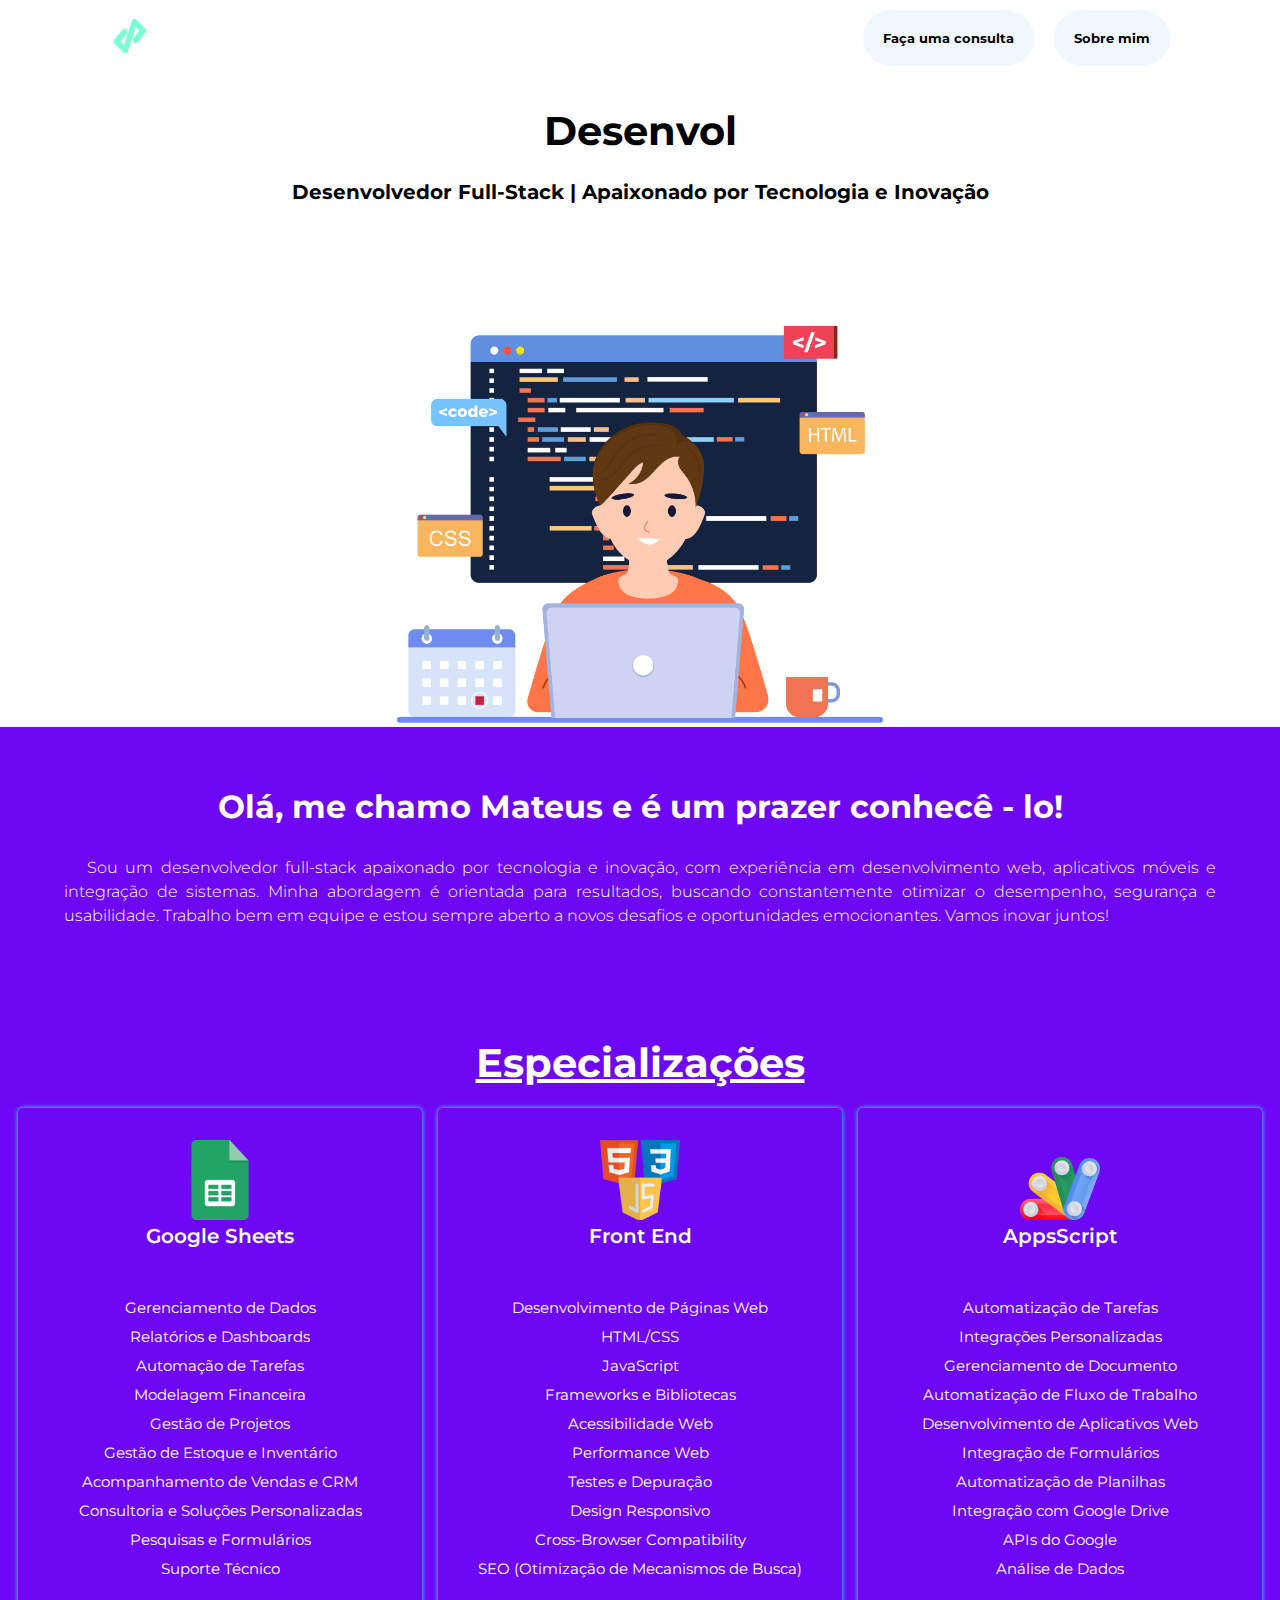
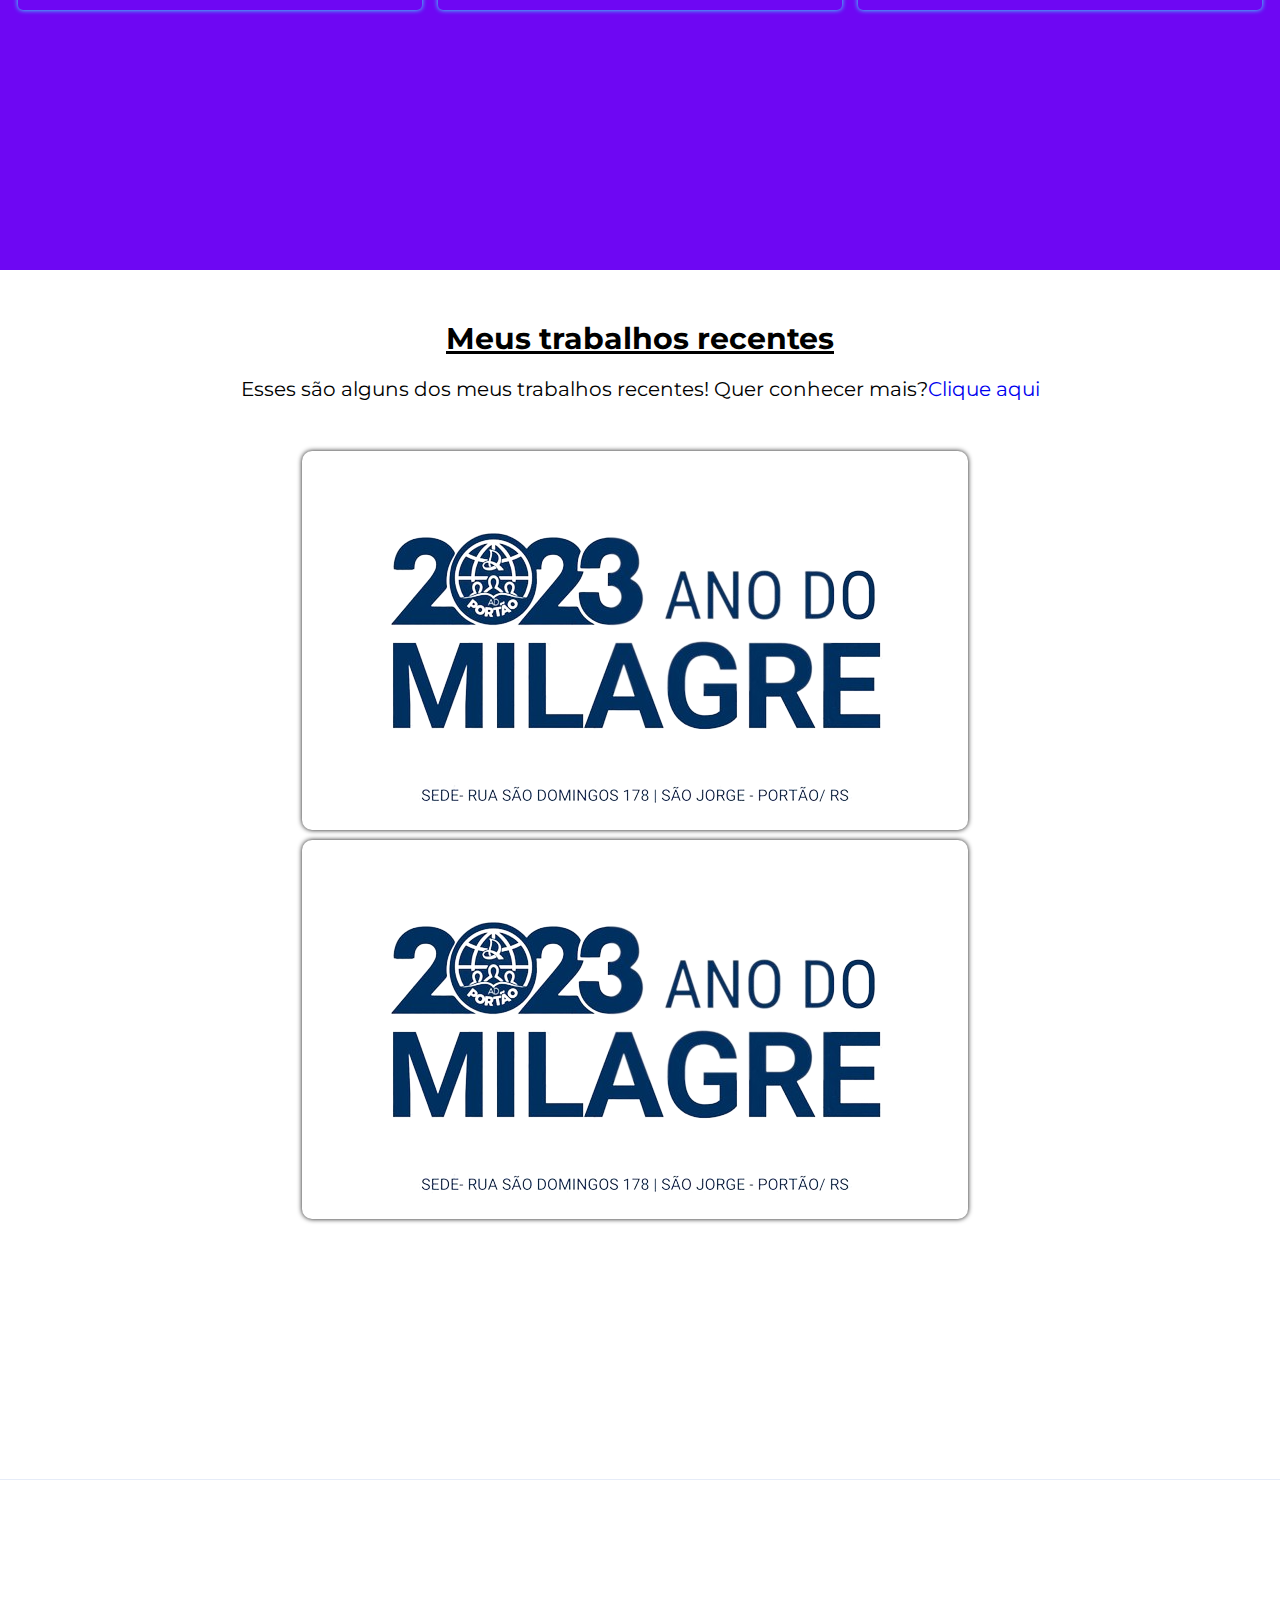
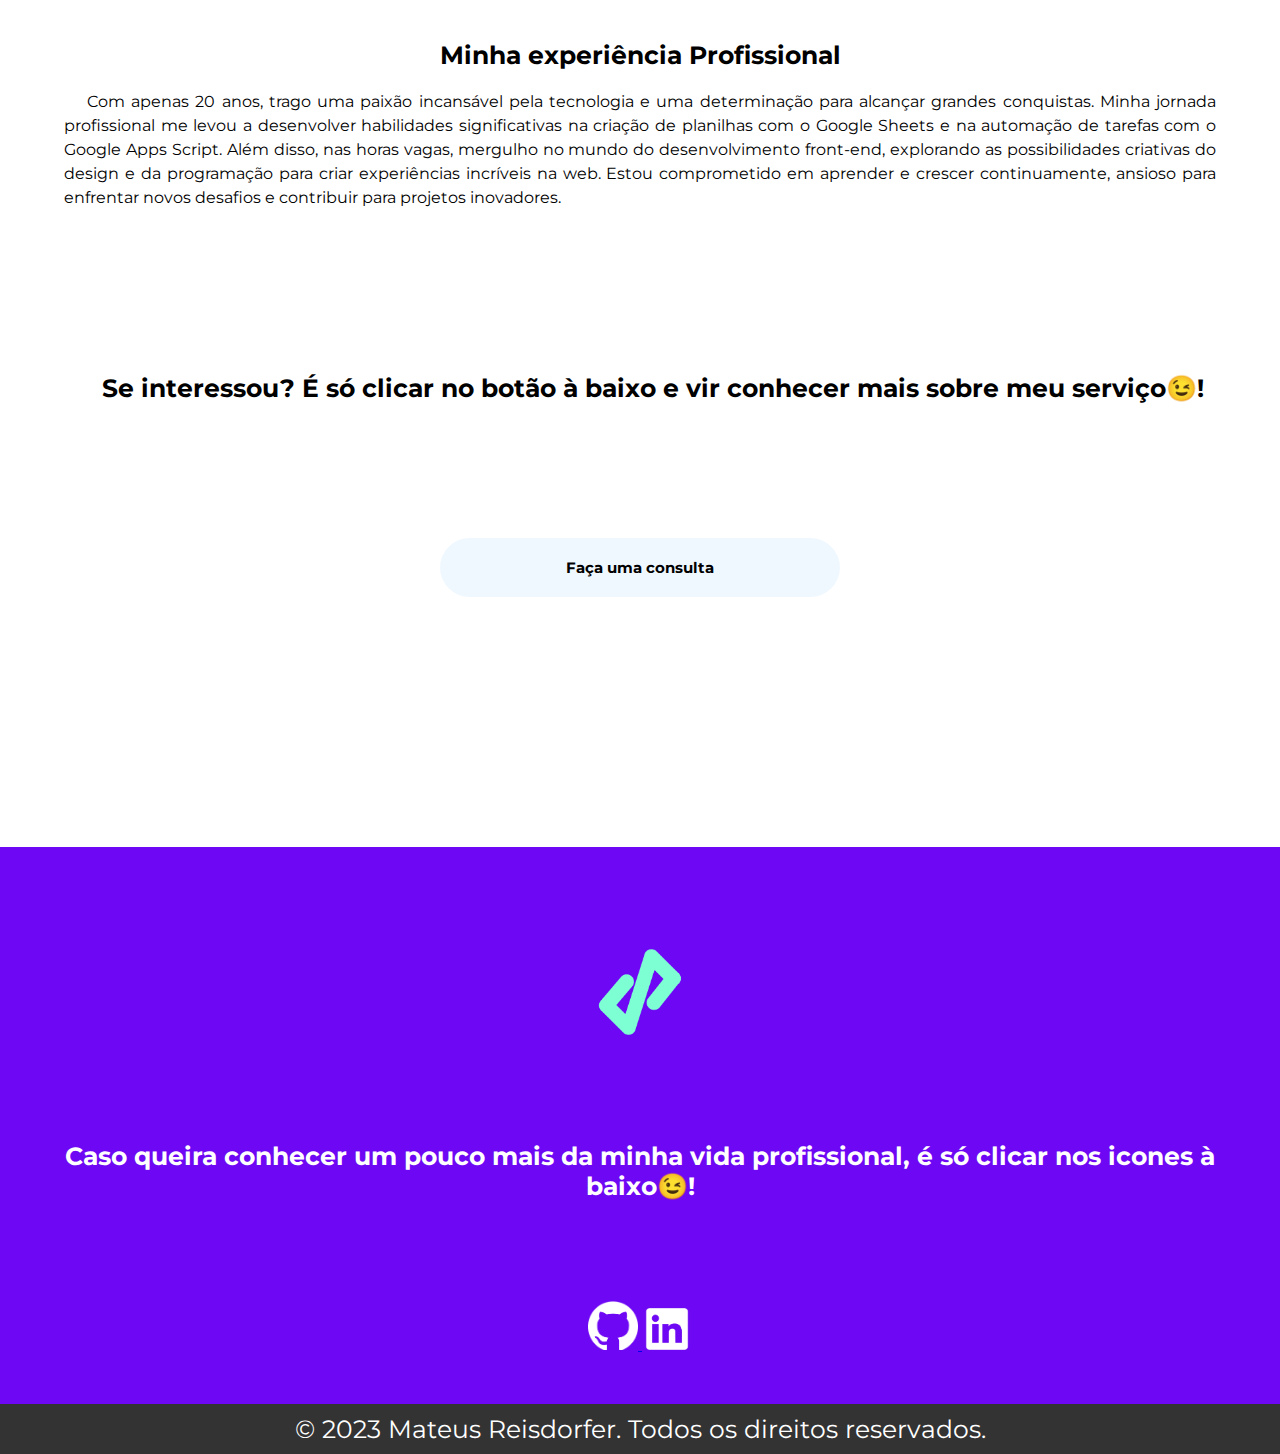
==== portifolio/index.html @ 99a25fb9 "Update index.html" ====
<!DOCTYPE html>
<html lang="pt-BR">
<head>
    <meta charset="UTF-8">
    <meta name="viewport" content="width=device-width, initial-scale=1.0">
    <title>Mateus Reisdorder | Developer</title>
    <link rel="shortcut icon" href="./images/logo-Mateus.png" type="image/x-icon">
    <link rel="stylesheet" href="./Estilo/style.css">
    <script defer src="./Scripts/script.js"></script>

</head>
<body>

    <header>
        <div class="logo">
            <img src="./images/logo-Mateus.png" alt="Logo">
        </div>
        <nav id="mobile-menu">
        <button class="menu-button">&#9776;</button>
        <ul class="options">
            <li><a href="./pages/contact.html"><button>Faça uma consulta</button></a></li>
            <li><a href="./index.html"><button>Sobre mim</button></a></li>
        </ul>
    </nav>

    </header>
    

    <section>
        <div class="title">
            <h1 class="typing-text"></h1>
            <h2>Desenvolvedor Full-Stack | Apaixonado por Tecnologia e Inovação</h2>
        </div>

        <div class="iconImage">
            <img src="./images/icon-image.png" alt="">
        </div>
    </section>
    <section class="aboutMe">
        <div class="titlleAbout">
            <h1>Olá, me chamo Mateus e é um prazer conhecê - lo!</h1>
        </div>
        <div class="textAbout">
            <p>Sou um desenvolvedor full-stack apaixonado por tecnologia e inovação, com experiência em desenvolvimento web, aplicativos móveis e integração de sistemas. Minha abordagem é orientada para resultados, buscando constantemente otimizar o desempenho, segurança e usabilidade. Trabalho bem em equipe e estou sempre aberto a novos desafios e oportunidades emocionantes. Vamos inovar juntos!</p>
        </div>

        <div class="titlleEspec">
            <h1>Especializações</h1>
        </div>

        <div class="specialization">
            <main class="card">
                    <img src="./images/icon-sheets.png" alt="">
                <div class="textCardSheets">
                <span class="titleSpecSheet">Google Sheets</span>
                    <ul class="listAtributes">
                        <li>Gerenciamento de Dados</li>
                        <li>Relatórios e Dashboards</li>
                        <li>Automação de Tarefas</li>
                        <li>Modelagem Financeira</li>
                        <li>Gestão de Projetos</li>
                        <li>Gestão de Estoque e Inventário</li>
                        <li>Acompanhamento de Vendas e CRM</li>
                        <li>Consultoria e Soluções Personalizadas</li>
                        <li>Pesquisas e Formulários</li>
                        <li>Suporte Técnico</li>
                    </ul>
                </div>
            </main>
            <main class="card">
                <img src="./images/img-front.png" alt="">
                <div class="textCardSheets">
                    <span class="titleSpecSheet">Front End</span>
                        <ul class="listAtributes">
                            <li>Desenvolvimento de Páginas Web</li>
                            <li>HTML/CSS</li>
                            <li>JavaScript</li>
                            <li>Frameworks e Bibliotecas</li>
                            <li>Acessibilidade Web</li>
                            <li>Performance Web</li>
                            <li>Testes e Depuração</li>
                            <li>Design Responsivo</li>
                            <li>Cross-Browser Compatibility</li>
                            <li>SEO (Otimização de Mecanismos de Busca)</li>
                        </ul>
                    </div>
            </main>
            <main class="card">
                <img src="./images/img-apps.png" alt="">
                <div class="textCardSheets">
                    <span class="titleSpecSheet">AppsScript</span>
                        <ul class="listAtributes">
                            <li>Automatização de Tarefas</li>
                            <li>Integrações Personalizadas</li>
                            <li>Gerenciamento de Documento</li>
                            <li>Automatização de Fluxo de Trabalho</li>
                            <li>Desenvolvimento de Aplicativos Web</li>
                            <li>Integração de Formulários</li>
                            <li>Automatização de Planilhas</li>
                            <li>Integração com Google Drive</li>
                            <li>APIs do Google</li>
                            <li>Análise de Dados</li>
                        </ul>
                    </div>
            </main>
        </div>
    </section>

    <section class="meWorks">
        <div class="titleRecentWorcks">
            <h1>Meus trabalhos recentes</h1>
            <div class="textRecentWorck">
                <span>Esses são alguns dos meus trabalhos recentes! Quer conhecer mais?<a href="#">Clique aqui</a></span>
            </div>
        </div>
        <div class="containerWorks">
            <div class="contanier">
                    <div class="image-container">
                        <img src="./images/banner-site-adp.png" alt="Descrição da imagem">
                        <div class="overlay">
                        <p>A Igreja Evangélica Assembleia de Deus de Portão é um farol de fé, amor e esperança que ilumina nossa comunidade, guiando-nos no caminho da salvação.</p>
                        <a href="https://www.adportao.com" target="_blank">Visitar site</a>
                    </div>
                    </div>
            </div>
            <div class="contanier">
                <div class="image-container">
                    <img src="./images/banner-site-adp.png" alt="Descrição da imagem">
                    <div class="overlay">
                    <p>A Igreja Evangélica Assembleia de Deus de Portão é um farol de fé, amor e esperança que ilumina nossa comunidade, guiando-nos no caminho da salvação.</p>
                    <a href="outra-pagina.html">Visitar site</a>
                    </div>
                </div>
            </div>
        </div>
    </section>

    <section class="myExperience">
        <div class="tittleEperience">
            <h1>Minha experiência Profissional</h1>
            <div class="textExperience">
                <span>Com apenas 20 anos, trago uma paixão incansável pela tecnologia e uma determinação para alcançar grandes conquistas. Minha jornada profissional me levou a desenvolver habilidades significativas na criação de planilhas com o Google Sheets e na automação de tarefas com o Google Apps Script. Além disso, nas horas vagas, mergulho no mundo do desenvolvimento front-end, explorando as possibilidades criativas do design e da programação para criar experiências incríveis na web. Estou comprometido em aprender e crescer continuamente, ansioso para enfrentar novos desafios e contribuir para projetos inovadores.</span>
            </div>
            <div class="textExperience2">
                <h1>Se interessou? É só clicar no botão à baixo e vir conhecer mais sobre meu serviço😉!</h1>
                <a href="./pages/contact.html">
                    <button type="button">Faça uma consulta</button>
                </a>
            </div>
    </section>
    <footer class="rodape">
        <div class="logoFooter">
            <img src="./images/logo-Mateus.png" alt="Logo">
        </div>
        <div class="redesSociaisText">
            <h1>Caso queira conhecer um pouco mais da minha vida profissional, é só clicar nos icones à baixo😉!</h1>
        </div>
        <div class="redesSociaisImg">
            <a href="https://github.com/NthMateus28" target="_blank">
                <img src="./images/github-icon-white.png" alt="Logo Git Hub">
            </a>
            <a href="https://www.linkedin.com/in/mateus-reisdorfer/" target="_blank">
                <img src="./images/linkedin-icon.png" alt="logo Linkedin">
            </a>
        </div>
        <div class="copyR">
            <p>&copy; 2023 Mateus Reisdorfer. Todos os direitos reservados.</p>
        </div>
    </footer>
</body>
</html>
---- portifolio/Estilo/style.css ----
@import url('https://fonts.googleapis.com/css2?family=Montserrat:wght@600&display=swap');

/* Importe as fontes Montserrat com peso 600 (negrito) e 300 (fino) */
@import url('https://fonts.googleapis.com/css2?family=Montserrat:wght@300;600&display=swap');

*{
    margin: 0;
    padding: 0;
    box-sizing: border-box;
}

body {
    background-color: #fff;
}

header {
    display: flex;
    justify-content: space-between;
    align-items: center;
    padding: 10px;
}

.options {
    text-align: right;
    margin-right: 100px;
    display: flex;
}

/* Estilos para o botão de menu */
.menu-button {
    display: none;
    background: none;
    border: none;
    font-size: 20px;
    cursor: pointer;
}

/* Estilos para a lista de itens de menu em telas maiores */
.options ul {
    list-style: none;
    display: flex;
}

.options li {
    margin-left: 20px;
    list-style-type: none;
}

.options button{
    background-color: aliceblue;
    padding: 20px;
    border-radius: 40px;
    font-family: 'Montserrat', sans-serif;
    font-weight: 700;
    border: 0;
    cursor: pointer;
    transition: background-color 0.5s ease;
}

.options button:hover {
    background-color: #7fffd4; 
}

.options button:hover {
    background-color: #7fffd4; 
}

/* Estilos do Menu para o menu em telas menores */
@media screen and (max-width: 768px) {
    .options {
        flex-direction: column;
        top: 60px;
        background-color: aliceblue;
        opacity: 0;
        transition: opacity 0.3s ease;
        overflow: hidden;
        position: absolute;
        width: 100%;
        right: 0; 
    }

    .menu-button {
        display: block;
        position: absolute;
        top: 10px;
        right: 20px;
        cursor: pointer;
    }

    .options ul {
        list-style: none;
        display: flex;
        flex-direction: column;
        align-items: center;
        padding-top: 20px; 
    }

    .options li {
        margin-bottom: 10px; 
    }

    .options.active {
        opacity: 1;
    }
}


.logo {
    margin-left: 100px;
}

.logo img {
    max-width: 100%;
    min-width: 100%;
    width: 40px;
}

/* Estilos para telas menores (telefone) */
@media screen and (max-width: 768px) {
    .options {
        margin-right: 20px;
    }

    .logo {
        margin-left: 20px;
    }
}

.title{
    text-align: center;
    margin-top: 30px;
    font-family: 'Montserrat';
}

.title h1 {
    font-size: 40px;
}

.title h2{
    margin-top: 25px;
    font-size: 20px;
}

.iconImage{
    margin-top: 100px;
    max-width: 100%;
    text-align: center;
}

.iconImage img{
    max-width: 100%;
    width: 500px;
}

.aboutMe{
    background-color:#6E07F3 ;
    width: 100%;
    padding-top: 50px;
    padding-bottom: 250px;
}

.titlleAbout{
    padding: 10px;
    color: #fff;
    font-family: 'Montserrat';
    text-align: center;
    PA-top: 250px;
}

.textAbout {
    padding: 10px 5% 0 5%;
    text-align: justify;
    font-family: 'Montserrat', sans-serif;
    color: white;
    font-weight: 300;
    line-height: 1.5;
    text-indent: 2%;
}

/* Consulta de mídia para ajustar o estilo em telas menores */
@media screen and (max-width: 768px) {
    .textAbout {
        padding: 10px 4% 0 4%;
        text-indent: 0;
    }
}

.textAbout p{
    margin-top: 10px;
}

.titlleEspec {
    font-size: 20px;
    padding: 10px;
    color: #fff;
    font-family: 'Montserrat';
    text-align: center;
    margin-top: 100px;
    text-decoration: underline;
}

.specialization{
    max-width: 100%;
    text-align: center;
    display: flex;
    flex-wrap: wrap;
    justify-content: space-around;
    margin: 10px;
}

.card{
    max-width: 100%s;
    box-shadow: 0 0 5px hsl(178, 100%, 60%);
    border-radius: 5px;        
    padding: 2rem;
    text-align: center;
    width: 32%;
    margin: 0.5px;
}

.card img {
    max-width: 100%;
    width: 80px;
}

@media screen and (max-width: 768px) {
    .card {
        width: 100%; /* Defina a largura para 100% para que os cartões se empilhem verticalmente */
        margin-bottom: 10px;
    }
}

.titleSpecSheet {
    font-size: 20px;
    font-family: 'Montserrat', sans-serif;
    color: #fff;
    font-weight: 600;
}

.listAtributes{
    font-size: 15px;
    margin-top: 50px;
    font-family: 'Montserrat', sans-serif;
    color: #fff; 
    list-style-type: none;
}

.listAtributes li {
    margin-top: 10px;
}

.titleRecentWorcks {
    text-align: center;
}

.titleRecentWorcks h1{
    margin-top: 50px;
    font-size: 30px;
    font-family: 'Montserrat';
    text-decoration: underline;
}

.titleRecentWorcks span {
    margin-top: 50rem;
    font-size: 20px;
    font-family: 'Montserrat';
}

.textRecentWorck {
    margin-top: 20px;
}

body > section.meWorks > div.titleRecentWorcks > div > span > a{
    text-decoration: none;
}

.containerWorks {
    display: flex;
    flex-wrap: wrap;
    margin-top: 50px;
    justify-content: center; /* Alinha os containers no centro horizontal */
    margin-left: 10px;
    margin-right: 10px;
    margin-bottom: 250px;
}

.container {
    margin-top: 20px;
}

.image-container {
    position: relative;
    display: inline-block;
    box-shadow: 0 0 5px hsl(0, 0%, 7%);
    border-radius: 10px;
    margin: 0 10px 10px 0;
}

.image-container img {
    width: 100%; /* Para garantir que a imagem ocupe 100% da largura do container */
}

.overlay {
    position: absolute;
    top: 0;
    left: 0;
    width: 100%;
    height: 100%;
    background: rgba(0, 0, 0, 0.7);
    opacity: 0;
    text-align: center;
    display: flex;
    flex-direction: column;
    justify-content: center;
    align-items: center;
    transition: opacity 0.3s ease;
}

.overlay p {
    color: #fff;
    font-family: 'Montserrat';
}

.overlay a {
    max-width: 100%;
    width: 200px;
    display: inline-block;
    padding: 10px 20px;
    background-color: #6E07F3;
    color: #fff;
    text-decoration: none;
    margin-top: 50px;
    font-family: 'Montserrat';
    border-radius: 10px;
}

.image-container:hover .overlay {
    opacity: 1;
}

@media screen and (max-width: 768px) {
    .container {
        margin-top: 20px;
        max-width: 100%;
    }

    .image-container {
        width: 100%;
        margin: 0 0 10px 0; /* Adiciona margem inferior, remove as margens laterais */
    }

    .image-container img {
        width: 100%;
    }
}

.myExperience {
    border-top: 1px solid #E6ECF8;
}

.tittleEperience {
    width: 100%;
    text-align: center;
}

.tittleEperience h1{
    padding: 10px;
    margin-top: 150px;
    font-size: 25px;
    font-family: 'Montserrat';
}

.textExperience{
    padding: 10px 5% 0 5%;
    text-align: justify;
    font-family: 'Montserrat', sans-serif;
    font-weight: 400;
    line-height: 1.5;
    text-indent: 2%;
    padding: 10px 5% 0 5%;
}

.textExperience2 {
    margin-top: 50px;
    font-size: 30px;
    text-align: center;
    font-family: 'Montserrat', sans-serif;
    font-weight: 400;
    line-height: 1.5;
    text-indent: 2%;
}

.textExperience2 button {
    font-size: 15px;
    margin-top: 120px;
    max-width: 100%;
    width: 400px;
    background-color: aliceblue;
    padding: 20px;
    border-radius: 40px;
    font-family: 'Montserrat', sans-serif;
    font-weight: 700;
    border: 0;
    cursor: pointer;
    transition: background-color 0.5s ease;
}

.textExperience2 button:hover {
    background-color: #7fffd4; 
}


/* Rodapé para Telas maiores */
.rodape {
    margin-top: 250px;
    background-color:#6E07F3 ;
    width: 100%;
    padding-top: 50px;
}

.logoFooter{
    justify-content: space-between;
    margin-top: 50px;
    max-width: 100%;
    text-align: center;
}

.logoFooter img{
    width: 100px;
}

.redesSociaisText{
    margin-top: 50px;
    width: 100%;
    text-align: center;
}

.redesSociaisText h1{
    padding: 50px;
    font-size: 25px;
    font-family: 'Montserrat';
    color: #fff;
}

.redesSociaisImg{
    margin-top: 50px;
    margin-bottom: 50px;
    max-width: 100%;
    text-align: center;
}

.redesSociaisImg img{
    width: 50px;
}

.copyR {
    margin: 0;
    padding: 0;
    margin-top: 50px;
    width: 100%;
    text-align: center;
    background-color: #333; /* Cor de fundo, você pode ajustar conforme desejado */
    color: #fff; /* Cor do texto, você pode ajustar conforme desejado */
    padding: 10px;
}

.copyR p {
    font-size: 25px;
    font-family: 'Montserrat', sans-serif;
}


/* Rodapé para Telas menores */
@media screen and (max-width: 768px) {
    .copyR p {
        font-size: 10px;
        font-family: 'Montserrat', sans-serif;
    }

    .rodape {
        margin-top: 125px;
        background-color:#6E07F3 ;
        width: 100%;
        padding-top: 25px;
    }
    
    .logoFooter{
        justify-content: space-between;
        margin-top: 25px;
        max-width: 100%;
        text-align: center;
    }
    
    .logoFooter img{
        width: 80px;
    }
    
    .redesSociaisText{
        margin-top: 30px;
        width: 100%;
        text-align: center;
    }
    
    .redesSociaisText h1{
        padding: 30px;
        font-size: 20px;
        font-family: 'Montserrat';
        color: #fff;
    }
    
    .redesSociaisImg{
        margin-top: 50px;
        margin-bottom: 50px;
        max-width: 100%;
        text-align: center;
    }
    
    .redesSociaisImg img{
        width: 30px;
    }
    
    .copyR {
        margin: 0;
        padding: 0;
        margin-top: 30px;
        width: 100%;
        text-align: center;
        background-color: #333; /* Cor de fundo, você pode ajustar conforme desejado */
        color: #fff; /* Cor do texto, você pode ajustar conforme desejado */
        padding: 10px;
    }
}
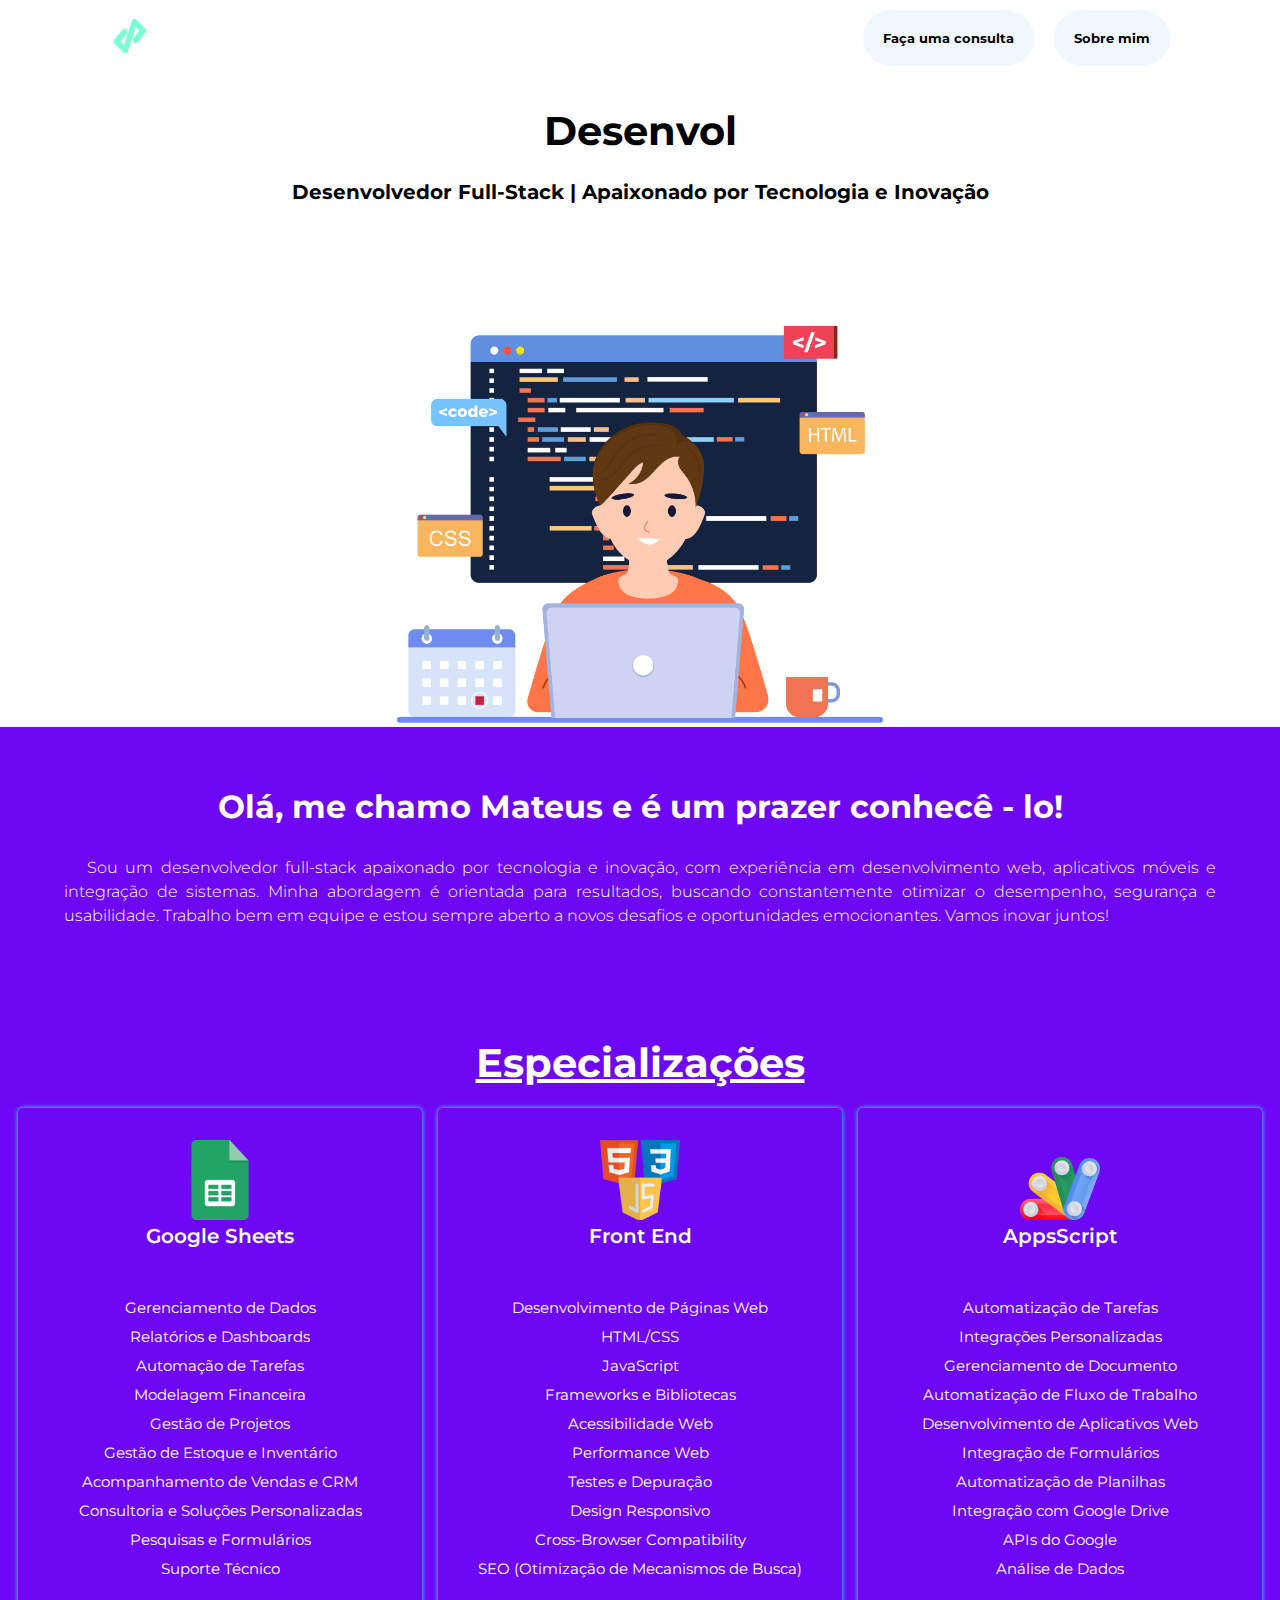
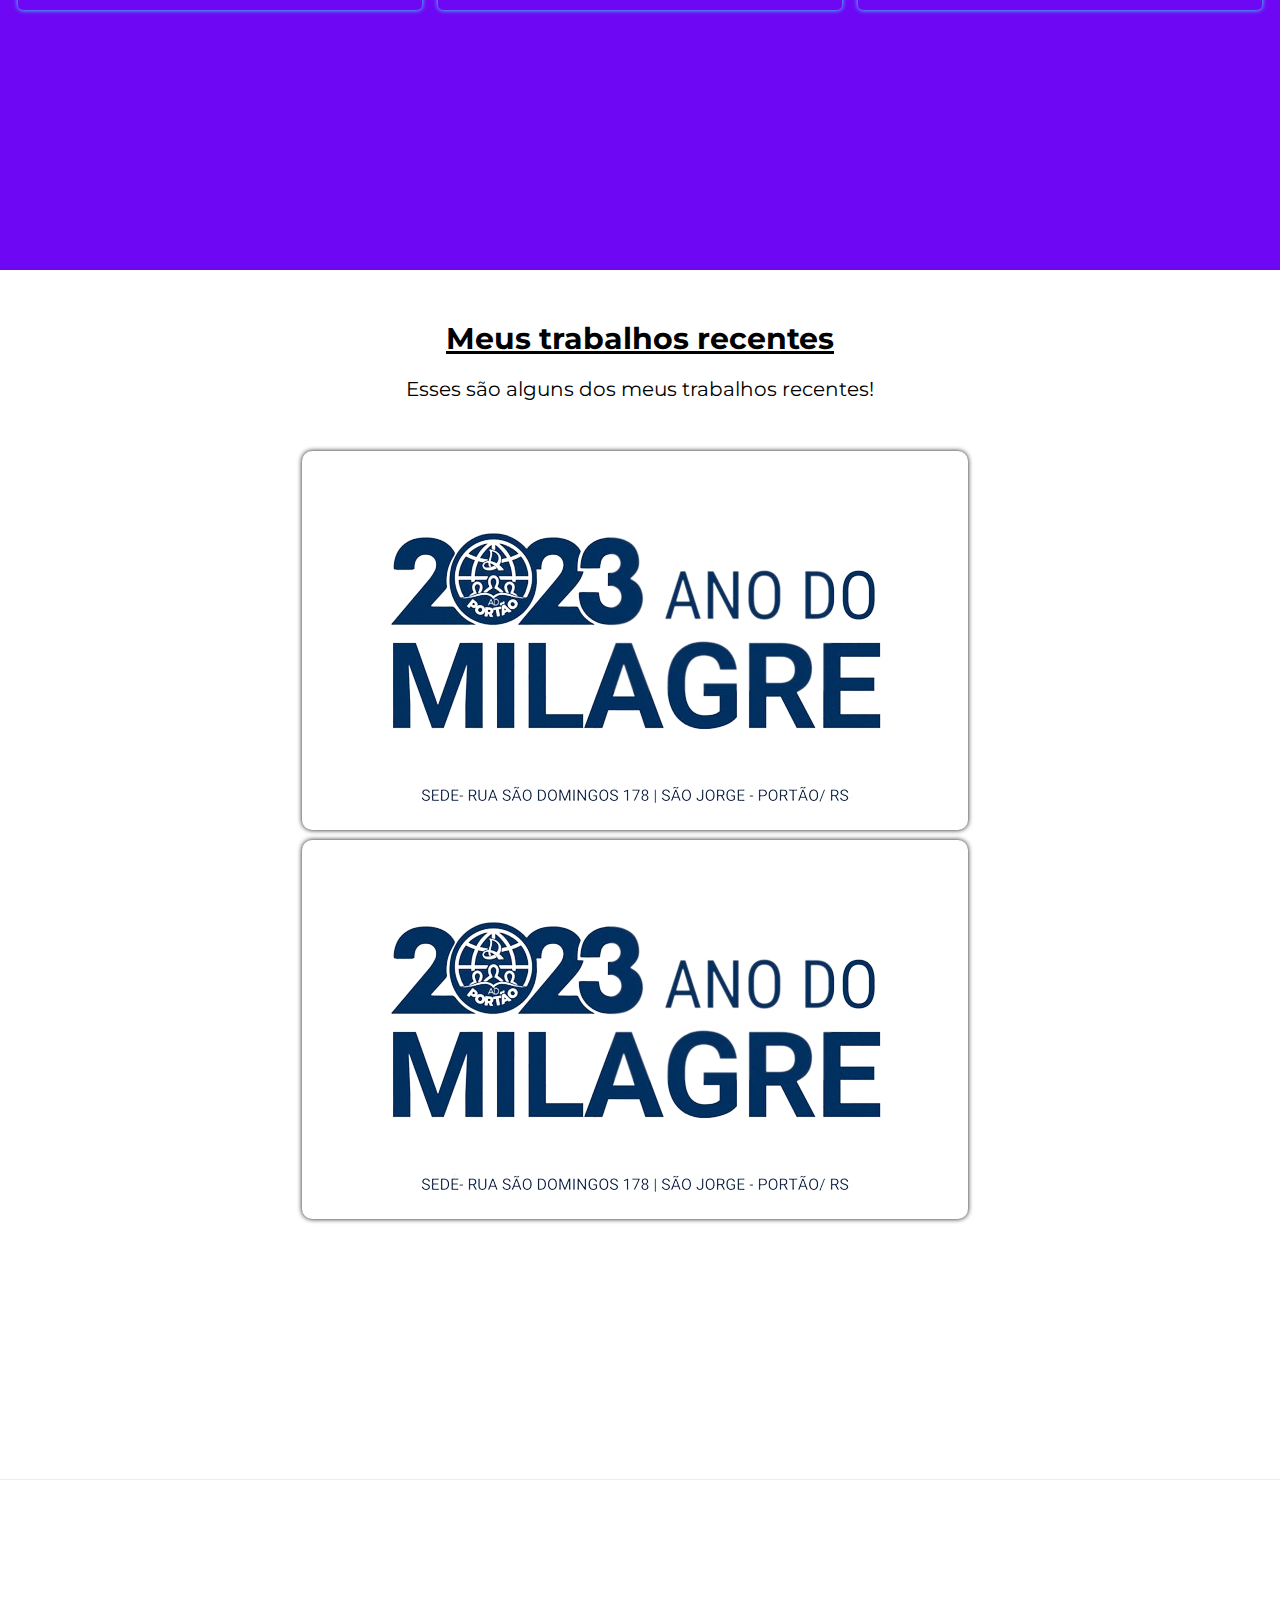
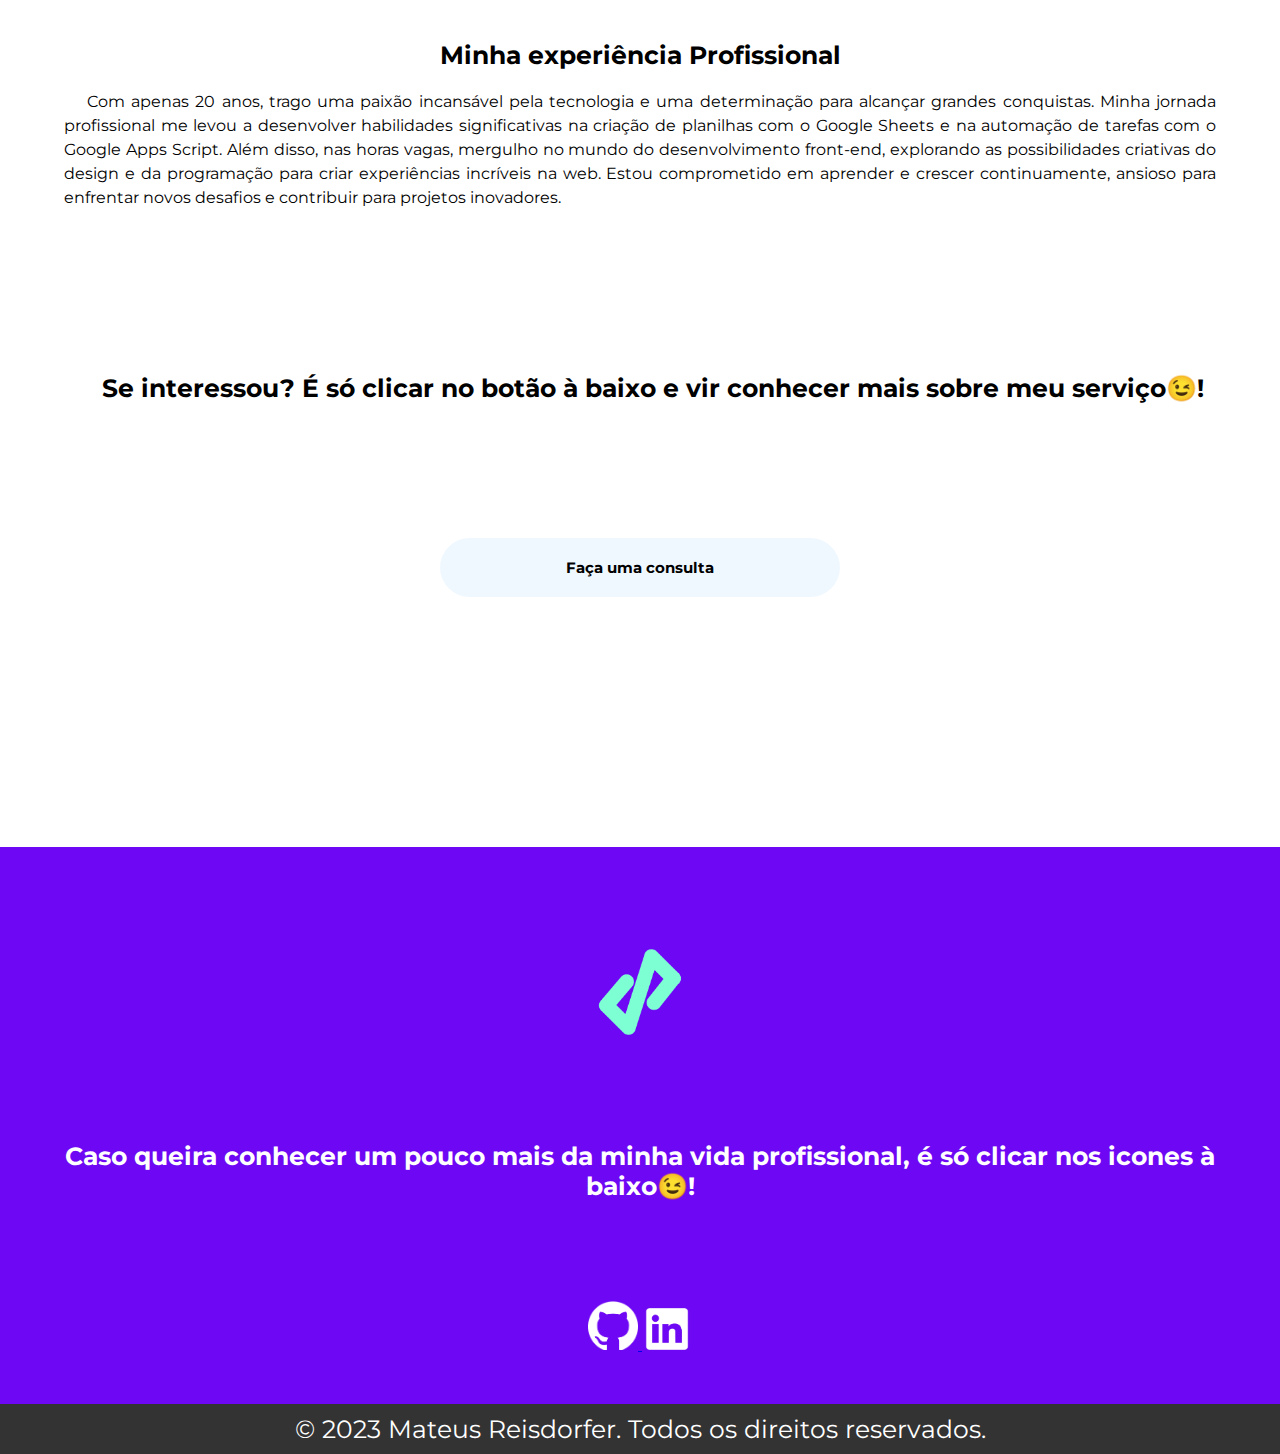
==== commit dfec2161: "Update index.html" ====
--- a/portifolio/index.html
+++ b/portifolio/index.html
@@ -110,7 +110,7 @@
         <div class="titleRecentWorcks">
             <h1>Meus trabalhos recentes</h1>
             <div class="textRecentWorck">
-                <span>Esses são alguns dos meus trabalhos recentes! Quer conhecer mais?<a href="#">Clique aqui</a></span>
+                <span>Esses são alguns dos meus trabalhos recentes!</span>
             </div>
         </div>
         <div class="containerWorks">
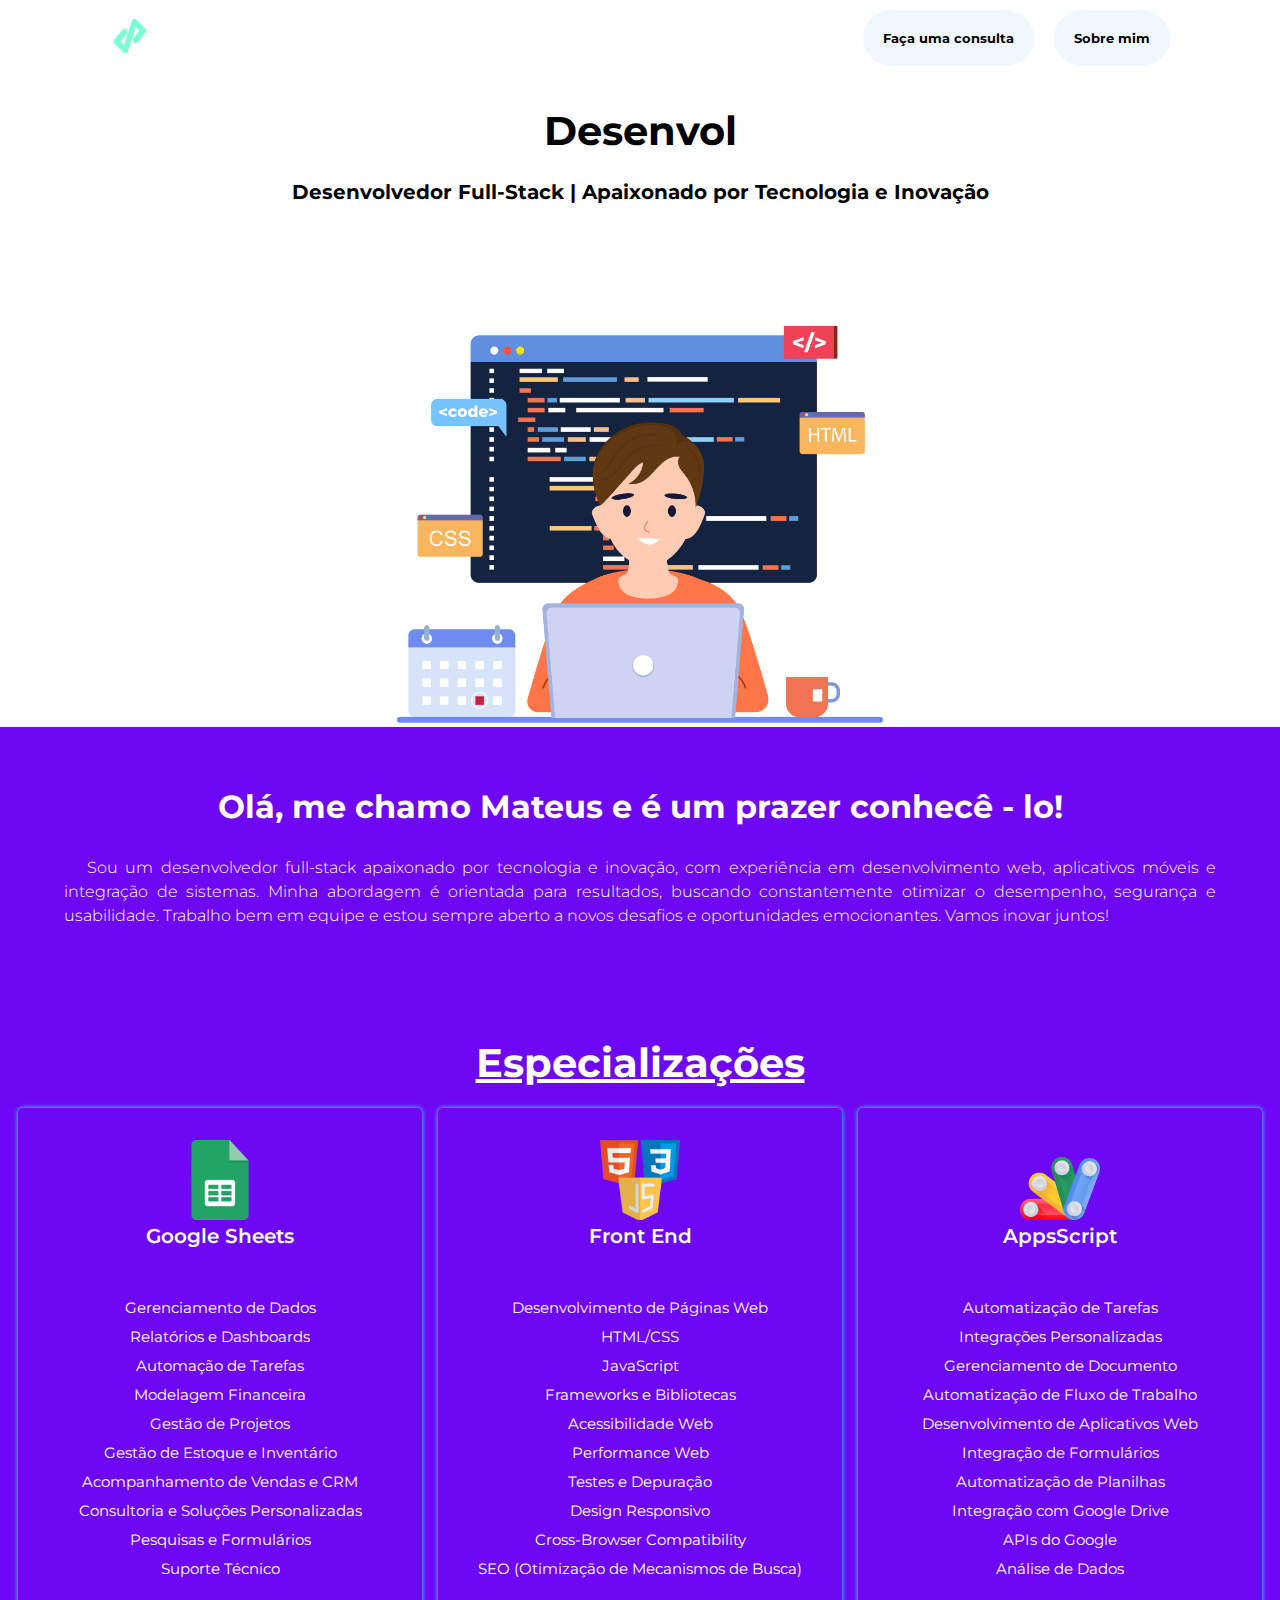
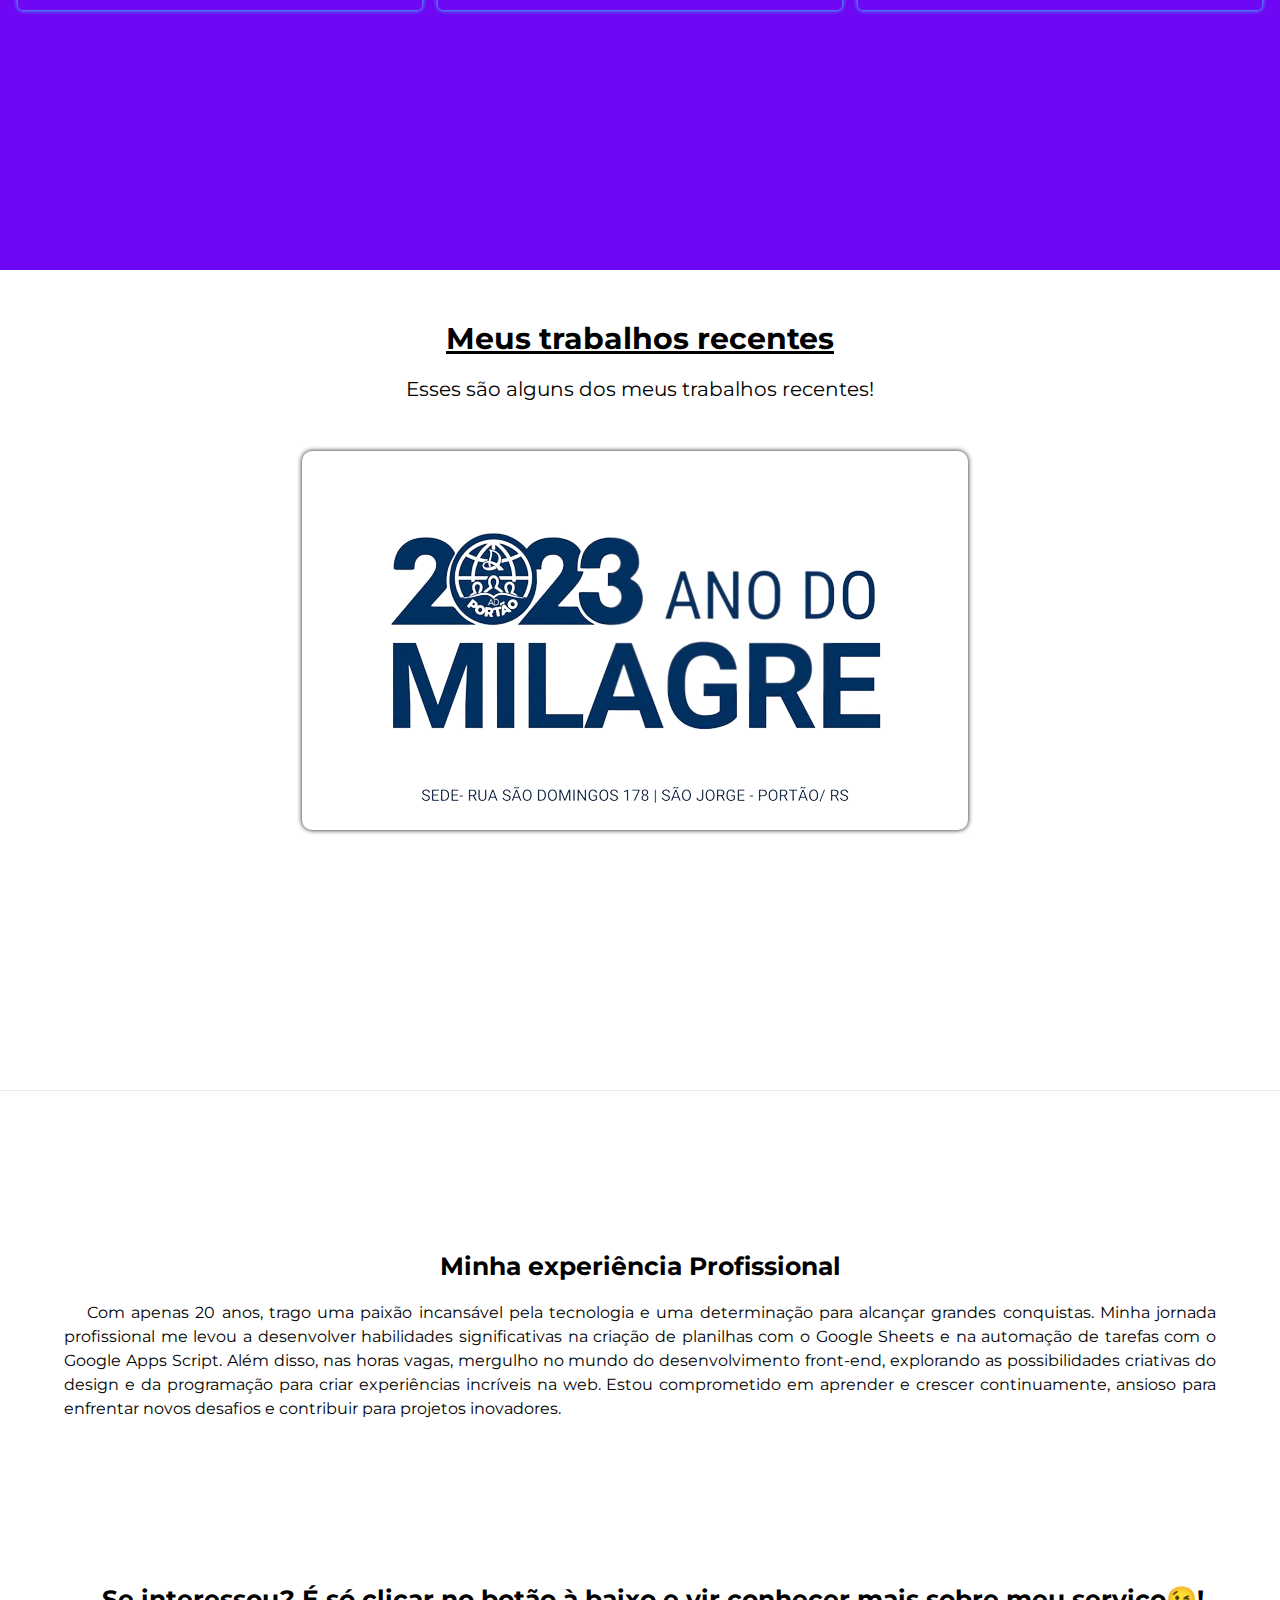
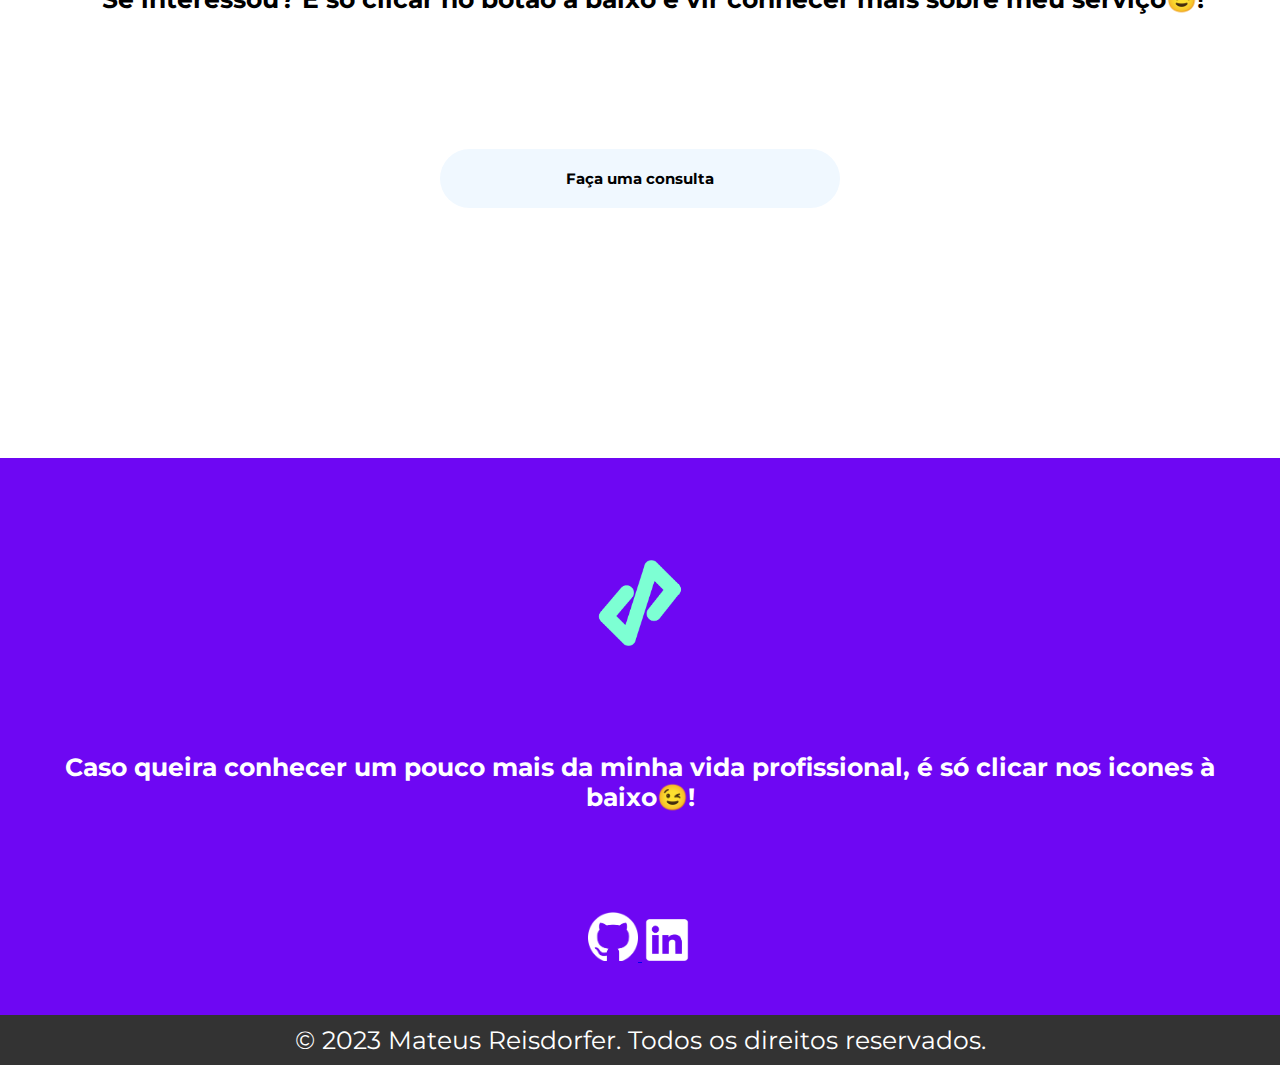
==== commit 0a643d10: "Update index.html" ====
--- a/portifolio/index.html
+++ b/portifolio/index.html
@@ -123,7 +123,7 @@
                     </div>
                     </div>
             </div>
-            <div class="contanier">
+            <!-- <div class="contanier">
                 <div class="image-container">
                     <img src="./images/banner-site-adp.png" alt="Descrição da imagem">
                     <div class="overlay">
@@ -131,7 +131,7 @@
                     <a href="outra-pagina.html">Visitar site</a>
                     </div>
                 </div>
-            </div>
+            </div> -->
         </div>
     </section>
 
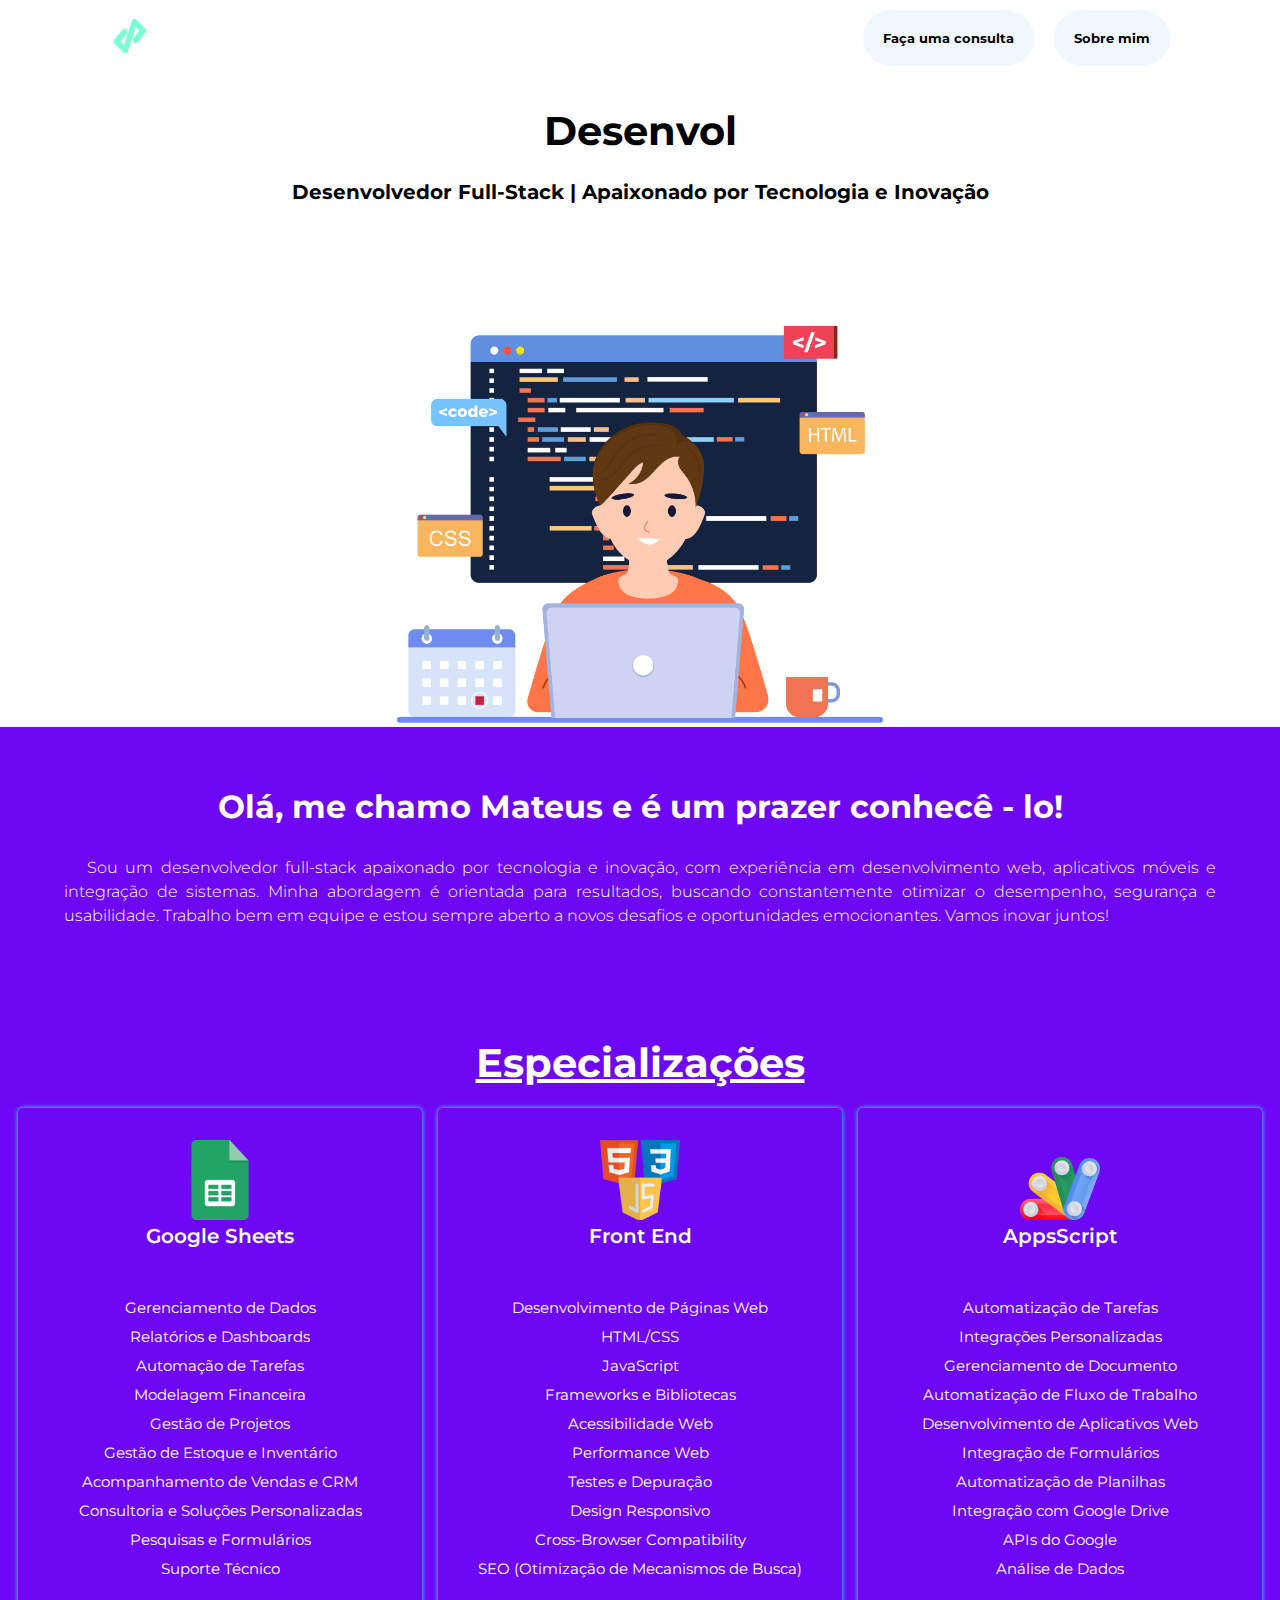
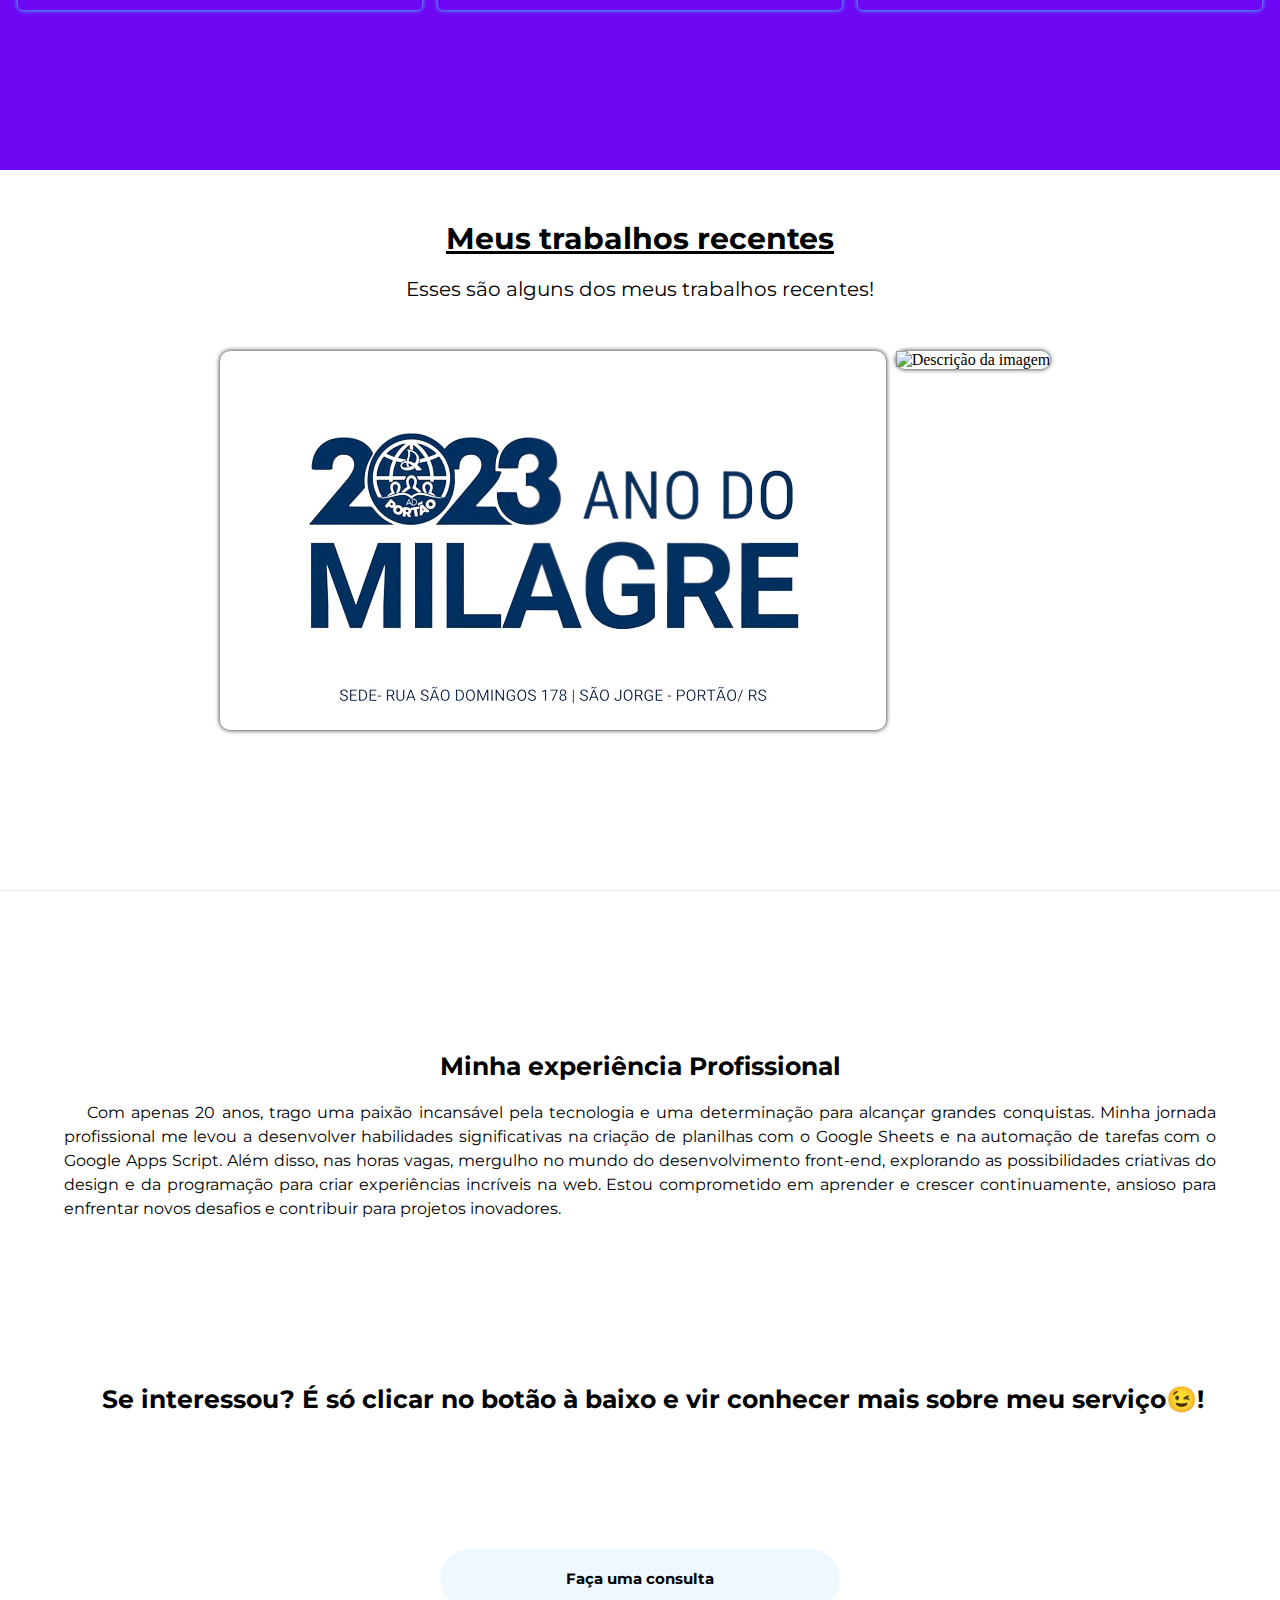
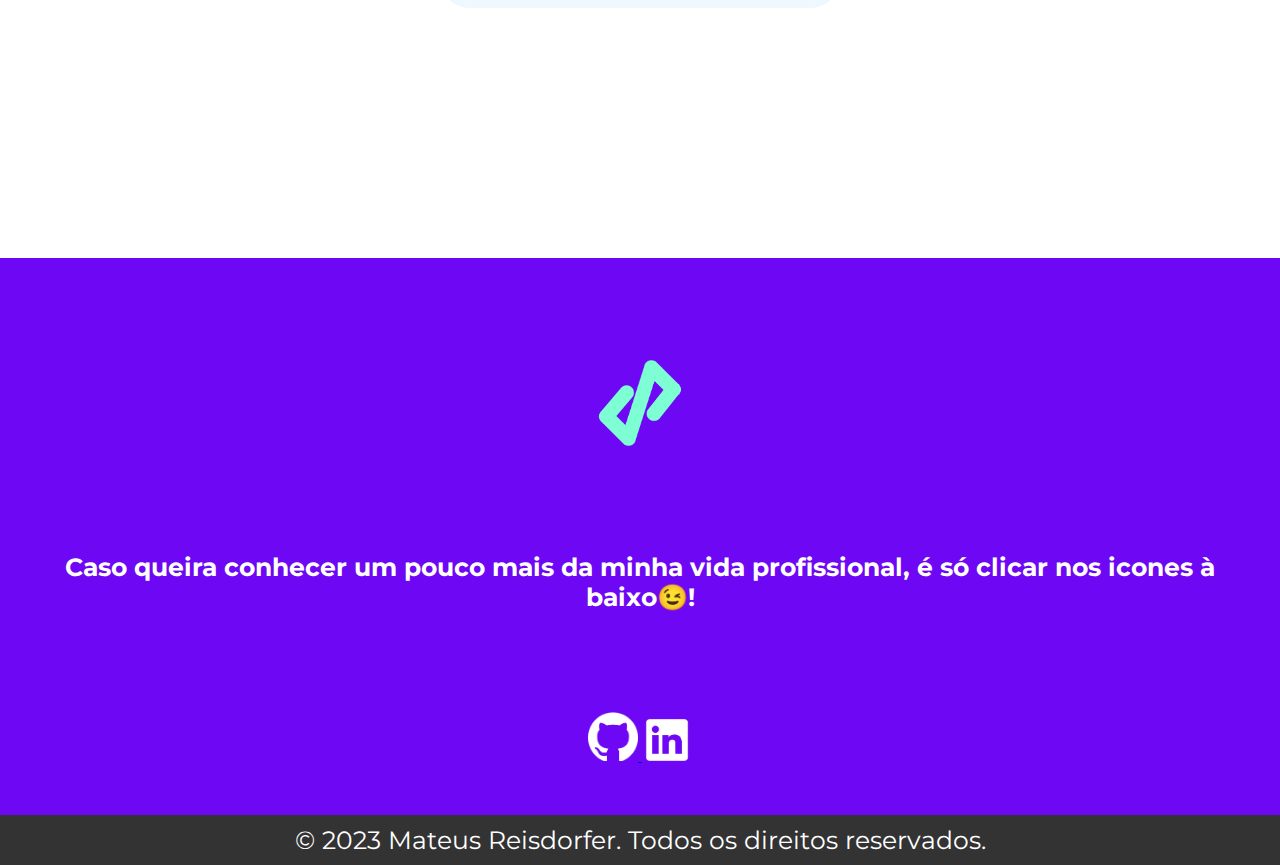
==== commit 748e2eb3: "Update index.html" ====
--- a/portifolio/index.html
+++ b/portifolio/index.html
@@ -123,15 +123,15 @@
                     </div>
                     </div>
             </div>
-            <!-- <div class="contanier">
+            <div class="contanier">
                 <div class="image-container">
-                    <img src="./images/banner-site-adp.png" alt="Descrição da imagem">
+                    <img src="./images/banner-site-casamento.png" alt="Descrição da imagem">
                     <div class="overlay">
-                    <p>A Igreja Evangélica Assembleia de Deus de Portão é um farol de fé, amor e esperança que ilumina nossa comunidade, guiando-nos no caminho da salvação.</p>
-                    <a href="outra-pagina.html">Visitar site</a>
+                    <p>Site de casamento de Elisiane e Mateus</p>
+                    <a href="https://sites.google.com/view/casamentoelisianeemateus/home" target="_blank">Visitar site</a>
                     </div>
                 </div>
-            </div> -->
+            </div>
         </div>
     </section>
 
--- a/portifolio/Estilo/style.css
+++ b/portifolio/Estilo/style.css
@@ -21,7 +21,7 @@
 }
 
 .options {
-    text-align: right;
+    text-align: center;
     margin-right: 100px;
     display: flex;
 }
@@ -59,10 +59,12 @@
 
 .options button:hover {
     background-color: #7fffd4; 
+    width: 100%;
 }
 
 .options button:hover {
     background-color: #7fffd4; 
+    width: 100%;
 }
 
 /* Estilos do Menu para o menu em telas menores */
@@ -104,7 +106,6 @@
     }
 }
 
-
 .logo {
     margin-left: 100px;
 }
@@ -156,7 +157,7 @@
     background-color:#6E07F3 ;
     width: 100%;
     padding-top: 50px;
-    padding-bottom: 250px;
+    padding-bottom: 150px;
 }
 
 .titlleAbout{
@@ -278,10 +279,10 @@
     display: flex;
     flex-wrap: wrap;
     margin-top: 50px;
-    justify-content: center; /* Alinha os containers no centro horizontal */
+    justify-content: center;
     margin-left: 10px;
     margin-right: 10px;
-    margin-bottom: 250px;
+    margin-bottom: 150px;
 }
 
 .container {
@@ -409,7 +410,6 @@
     background-color: #7fffd4; 
 }
 
-
 /* Rodapé para Telas maiores */
 .rodape {
     margin-top: 250px;
@@ -468,7 +468,6 @@
     font-size: 25px;
     font-family: 'Montserrat', sans-serif;
 }
-
 
 /* Rodapé para Telas menores */
 @media screen and (max-width: 768px) {
@@ -516,7 +515,7 @@
     }
     
     .redesSociaisImg img{
-        width: 30px;
+        width: 60px;
     }
     
     .copyR {
@@ -529,4 +528,4 @@
         color: #fff; /* Cor do texto, você pode ajustar conforme desejado */
         padding: 10px;
     }
-}+}
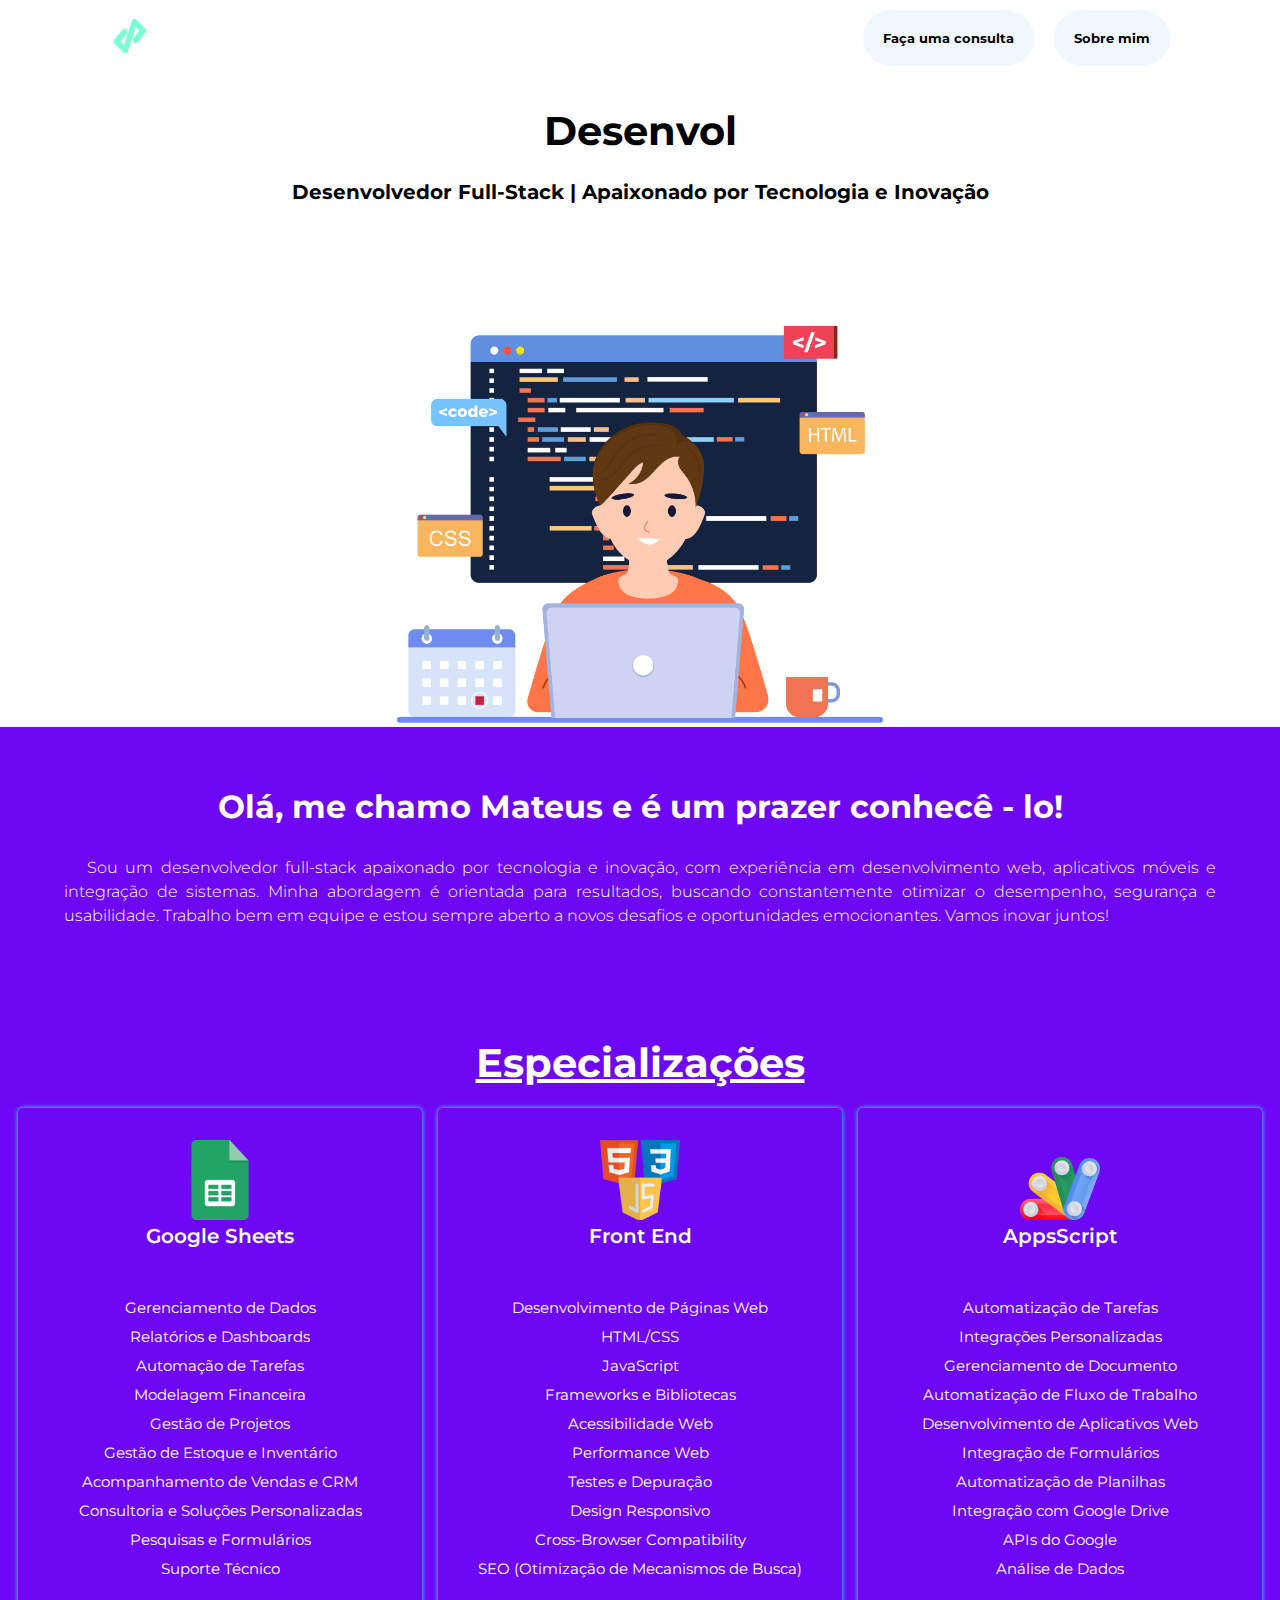
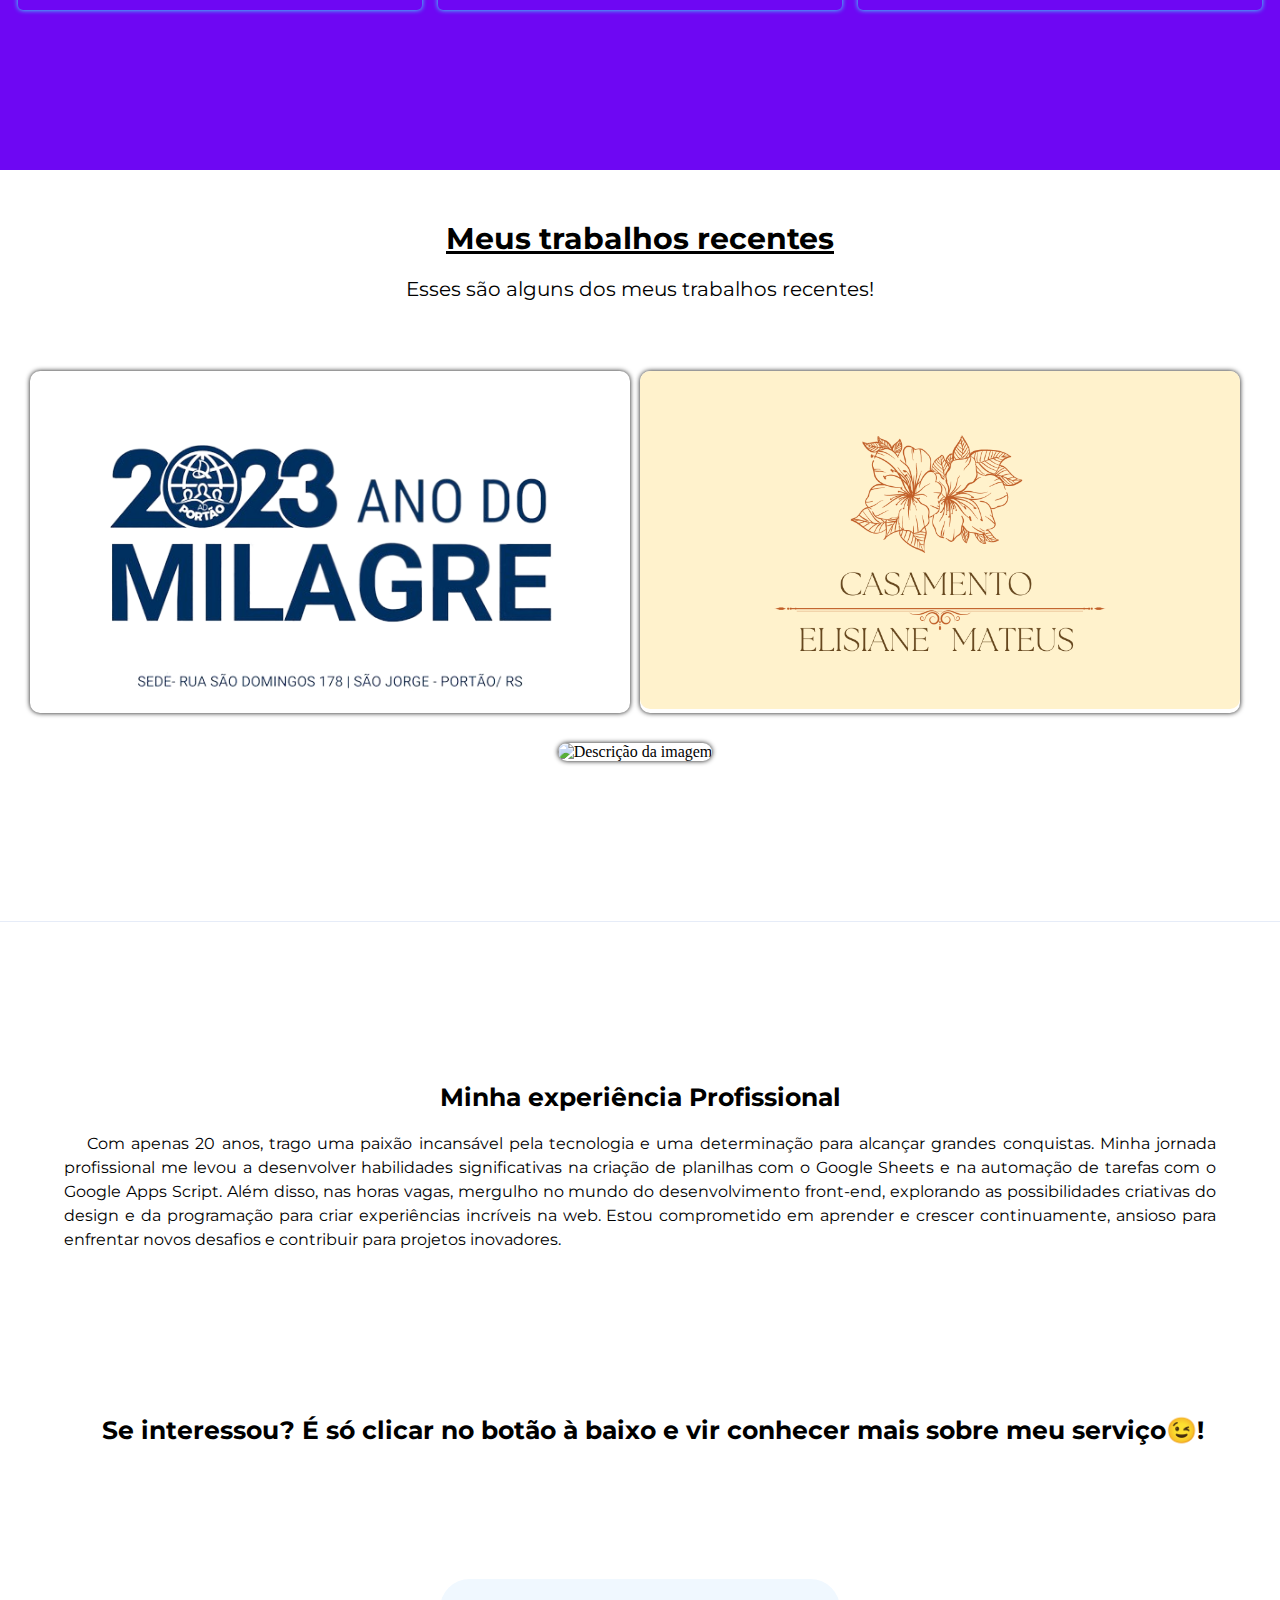
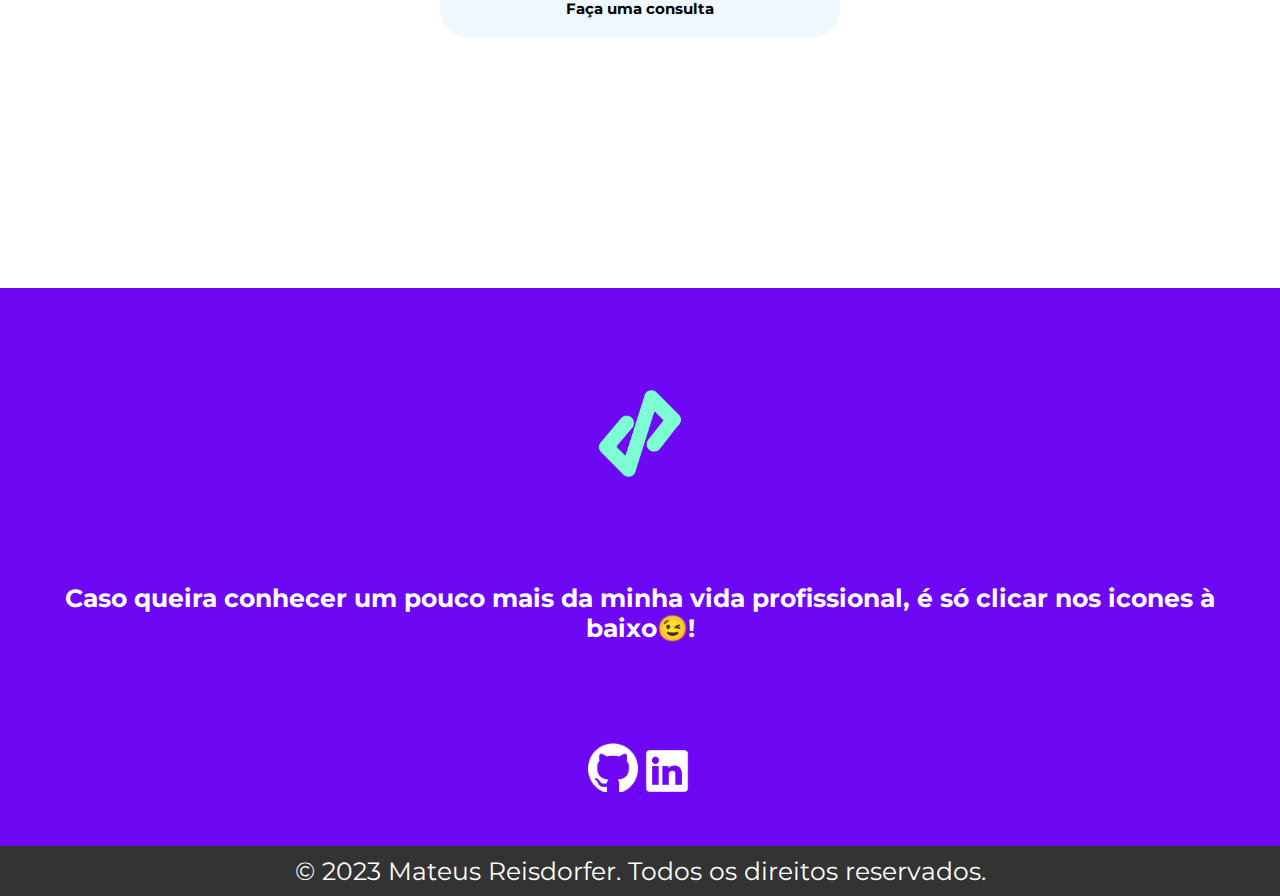
==== commit 26f80080: "Update index.html" ====
--- a/portifolio/index.html
+++ b/portifolio/index.html
@@ -132,6 +132,16 @@
                     </div>
                 </div>
             </div>
+
+            <div class="contanier">
+                <div class="image-container">
+                    <img src="./images/logo MD.png" alt="Descrição da imagem">
+                    <div class="overlay">
+                    <p>Site de Delivery aonde construi um sistema intuitivo de pedidios totalmente personalizado!</p>
+                    <a href="https://bit.ly/MD-Frango-Assado" target="_blank">Visitar site</a>
+                    </div>
+                </div>
+            </div>
         </div>
     </section>
 
--- a/portifolio/Estilo/style.css
+++ b/portifolio/Estilo/style.css
@@ -1,9 +1,9 @@
-@import url('https://fonts.googleapis.com/css2?family=Montserrat:wght@600&display=swap');
+@import url("https://fonts.googleapis.com/css2?family=Montserrat:wght@600&display=swap");
 
 /* Importe as fontes Montserrat com peso 600 (negrito) e 300 (fino) */
-@import url('https://fonts.googleapis.com/css2?family=Montserrat:wght@300;600&display=swap');
-
-*{
+@import url("https://fonts.googleapis.com/css2?family=Montserrat:wght@300;600&display=swap");
+
+* {
     margin: 0;
     padding: 0;
     box-sizing: border-box;
@@ -46,11 +46,11 @@
     list-style-type: none;
 }
 
-.options button{
+.options button {
     background-color: aliceblue;
     padding: 20px;
     border-radius: 40px;
-    font-family: 'Montserrat', sans-serif;
+    font-family: "Montserrat", sans-serif;
     font-weight: 700;
     border: 0;
     cursor: pointer;
@@ -58,12 +58,12 @@
 }
 
 .options button:hover {
-    background-color: #7fffd4; 
+    background-color: #7fffd4;
     width: 100%;
 }
 
 .options button:hover {
-    background-color: #7fffd4; 
+    background-color: #7fffd4;
     width: 100%;
 }
 
@@ -78,7 +78,7 @@
         overflow: hidden;
         position: absolute;
         width: 100%;
-        right: 0; 
+        right: 0;
     }
 
     .menu-button {
@@ -94,11 +94,11 @@
         display: flex;
         flex-direction: column;
         align-items: center;
-        padding-top: 20px; 
+        padding-top: 20px;
     }
 
     .options li {
-        margin-bottom: 10px; 
+        margin-bottom: 10px;
     }
 
     .options.active {
@@ -127,51 +127,51 @@
     }
 }
 
-.title{
+.title {
     text-align: center;
     margin-top: 30px;
-    font-family: 'Montserrat';
+    font-family: "Montserrat";
 }
 
 .title h1 {
     font-size: 40px;
 }
 
-.title h2{
+.title h2 {
     margin-top: 25px;
     font-size: 20px;
 }
 
-.iconImage{
+.iconImage {
     margin-top: 100px;
     max-width: 100%;
     text-align: center;
 }
 
-.iconImage img{
+.iconImage img {
     max-width: 100%;
     width: 500px;
 }
 
-.aboutMe{
-    background-color:#6E07F3 ;
+.aboutMe {
+    background-color: #6e07f3;
     width: 100%;
     padding-top: 50px;
     padding-bottom: 150px;
 }
 
-.titlleAbout{
+.titlleAbout {
     padding: 10px;
     color: #fff;
-    font-family: 'Montserrat';
-    text-align: center;
-    PA-top: 250px;
+    font-family: "Montserrat";
+    text-align: center;
+    pa-top: 250px;
 }
 
 .textAbout {
     padding: 10px 5% 0 5%;
     text-align: justify;
-    font-family: 'Montserrat', sans-serif;
+    font-family: "Montserrat", sans-serif;
     color: white;
     font-weight: 300;
     line-height: 1.5;
@@ -186,7 +186,7 @@
     }
 }
 
-.textAbout p{
+.textAbout p {
     margin-top: 10px;
 }
 
@@ -194,13 +194,13 @@
     font-size: 20px;
     padding: 10px;
     color: #fff;
-    font-family: 'Montserrat';
+    font-family: "Montserrat";
     text-align: center;
     margin-top: 100px;
     text-decoration: underline;
 }
 
-.specialization{
+.specialization {
     max-width: 100%;
     text-align: center;
     display: flex;
@@ -209,10 +209,10 @@
     margin: 10px;
 }
 
-.card{
+.card {
     max-width: 100%s;
     box-shadow: 0 0 5px hsl(178, 100%, 60%);
-    border-radius: 5px;        
+    border-radius: 5px;
     padding: 2rem;
     text-align: center;
     width: 32%;
@@ -233,16 +233,16 @@
 
 .titleSpecSheet {
     font-size: 20px;
-    font-family: 'Montserrat', sans-serif;
+    font-family: "Montserrat", sans-serif;
     color: #fff;
     font-weight: 600;
 }
 
-.listAtributes{
+.listAtributes {
     font-size: 15px;
     margin-top: 50px;
-    font-family: 'Montserrat', sans-serif;
-    color: #fff; 
+    font-family: "Montserrat", sans-serif;
+    color: #fff;
     list-style-type: none;
 }
 
@@ -254,24 +254,24 @@
     text-align: center;
 }
 
-.titleRecentWorcks h1{
+.titleRecentWorcks h1 {
     margin-top: 50px;
     font-size: 30px;
-    font-family: 'Montserrat';
+    font-family: "Montserrat";
     text-decoration: underline;
 }
 
 .titleRecentWorcks span {
     margin-top: 50rem;
     font-size: 20px;
-    font-family: 'Montserrat';
+    font-family: "Montserrat";
 }
 
 .textRecentWorck {
     margin-top: 20px;
 }
 
-body > section.meWorks > div.titleRecentWorcks > div > span > a{
+body > section.meWorks > div.titleRecentWorcks > div > span > a {
     text-decoration: none;
 }
 
@@ -286,7 +286,7 @@
 }
 
 .container {
-    margin-top: 20px;
+    margin-top: 40px;
 }
 
 .image-container {
@@ -294,11 +294,14 @@
     display: inline-block;
     box-shadow: 0 0 5px hsl(0, 0%, 7%);
     border-radius: 10px;
-    margin: 0 10px 10px 0;
+    margin: 20px 10px 10px 0;
+    max-width: 600px;
 }
 
 .image-container img {
+    /* margin-top: 30px; */
     width: 100%; /* Para garantir que a imagem ocupe 100% da largura do container */
+    border-radius: 10px;
 }
 
 .overlay {
@@ -319,7 +322,7 @@
 
 .overlay p {
     color: #fff;
-    font-family: 'Montserrat';
+    font-family: "Montserrat";
 }
 
 .overlay a {
@@ -327,11 +330,11 @@
     width: 200px;
     display: inline-block;
     padding: 10px 20px;
-    background-color: #6E07F3;
+    background-color: #6e07f3;
     color: #fff;
     text-decoration: none;
     margin-top: 50px;
-    font-family: 'Montserrat';
+    font-family: "Montserrat";
     border-radius: 10px;
 }
 
@@ -356,7 +359,7 @@
 }
 
 .myExperience {
-    border-top: 1px solid #E6ECF8;
+    border-top: 1px solid #e6ecf8;
 }
 
 .tittleEperience {
@@ -364,17 +367,17 @@
     text-align: center;
 }
 
-.tittleEperience h1{
+.tittleEperience h1 {
     padding: 10px;
     margin-top: 150px;
     font-size: 25px;
-    font-family: 'Montserrat';
-}
-
-.textExperience{
+    font-family: "Montserrat";
+}
+
+.textExperience {
     padding: 10px 5% 0 5%;
     text-align: justify;
-    font-family: 'Montserrat', sans-serif;
+    font-family: "Montserrat", sans-serif;
     font-weight: 400;
     line-height: 1.5;
     text-indent: 2%;
@@ -385,7 +388,7 @@
     margin-top: 50px;
     font-size: 30px;
     text-align: center;
-    font-family: 'Montserrat', sans-serif;
+    font-family: "Montserrat", sans-serif;
     font-weight: 400;
     line-height: 1.5;
     text-indent: 2%;
@@ -399,7 +402,7 @@
     background-color: aliceblue;
     padding: 20px;
     border-radius: 40px;
-    font-family: 'Montserrat', sans-serif;
+    font-family: "Montserrat", sans-serif;
     font-weight: 700;
     border: 0;
     cursor: pointer;
@@ -407,49 +410,49 @@
 }
 
 .textExperience2 button:hover {
-    background-color: #7fffd4; 
+    background-color: #7fffd4;
 }
 
 /* Rodapé para Telas maiores */
 .rodape {
     margin-top: 250px;
-    background-color:#6E07F3 ;
+    background-color: #6e07f3;
     width: 100%;
     padding-top: 50px;
 }
 
-.logoFooter{
+.logoFooter {
     justify-content: space-between;
     margin-top: 50px;
     max-width: 100%;
     text-align: center;
 }
 
-.logoFooter img{
+.logoFooter img {
     width: 100px;
 }
 
-.redesSociaisText{
-    margin-top: 50px;
-    width: 100%;
-    text-align: center;
-}
-
-.redesSociaisText h1{
+.redesSociaisText {
+    margin-top: 50px;
+    width: 100%;
+    text-align: center;
+}
+
+.redesSociaisText h1 {
     padding: 50px;
     font-size: 25px;
-    font-family: 'Montserrat';
-    color: #fff;
-}
-
-.redesSociaisImg{
+    font-family: "Montserrat";
+    color: #fff;
+}
+
+.redesSociaisImg {
     margin-top: 50px;
     margin-bottom: 50px;
     max-width: 100%;
     text-align: center;
 }
 
-.redesSociaisImg img{
+.redesSociaisImg img {
     width: 50px;
 }
 
@@ -466,58 +469,58 @@
 
 .copyR p {
     font-size: 25px;
-    font-family: 'Montserrat', sans-serif;
+    font-family: "Montserrat", sans-serif;
 }
 
 /* Rodapé para Telas menores */
 @media screen and (max-width: 768px) {
     .copyR p {
         font-size: 10px;
-        font-family: 'Montserrat', sans-serif;
+        font-family: "Montserrat", sans-serif;
     }
 
     .rodape {
         margin-top: 125px;
-        background-color:#6E07F3 ;
+        background-color: #6e07f3;
         width: 100%;
         padding-top: 25px;
     }
-    
-    .logoFooter{
+
+    .logoFooter {
         justify-content: space-between;
         margin-top: 25px;
         max-width: 100%;
         text-align: center;
     }
-    
-    .logoFooter img{
+
+    .logoFooter img {
         width: 80px;
     }
-    
-    .redesSociaisText{
+
+    .redesSociaisText {
         margin-top: 30px;
         width: 100%;
         text-align: center;
     }
-    
-    .redesSociaisText h1{
+
+    .redesSociaisText h1 {
         padding: 30px;
         font-size: 20px;
-        font-family: 'Montserrat';
+        font-family: "Montserrat";
         color: #fff;
     }
-    
-    .redesSociaisImg{
+
+    .redesSociaisImg {
         margin-top: 50px;
         margin-bottom: 50px;
         max-width: 100%;
         text-align: center;
     }
-    
-    .redesSociaisImg img{
+
+    .redesSociaisImg img {
         width: 60px;
     }
-    
+
     .copyR {
         margin: 0;
         padding: 0;
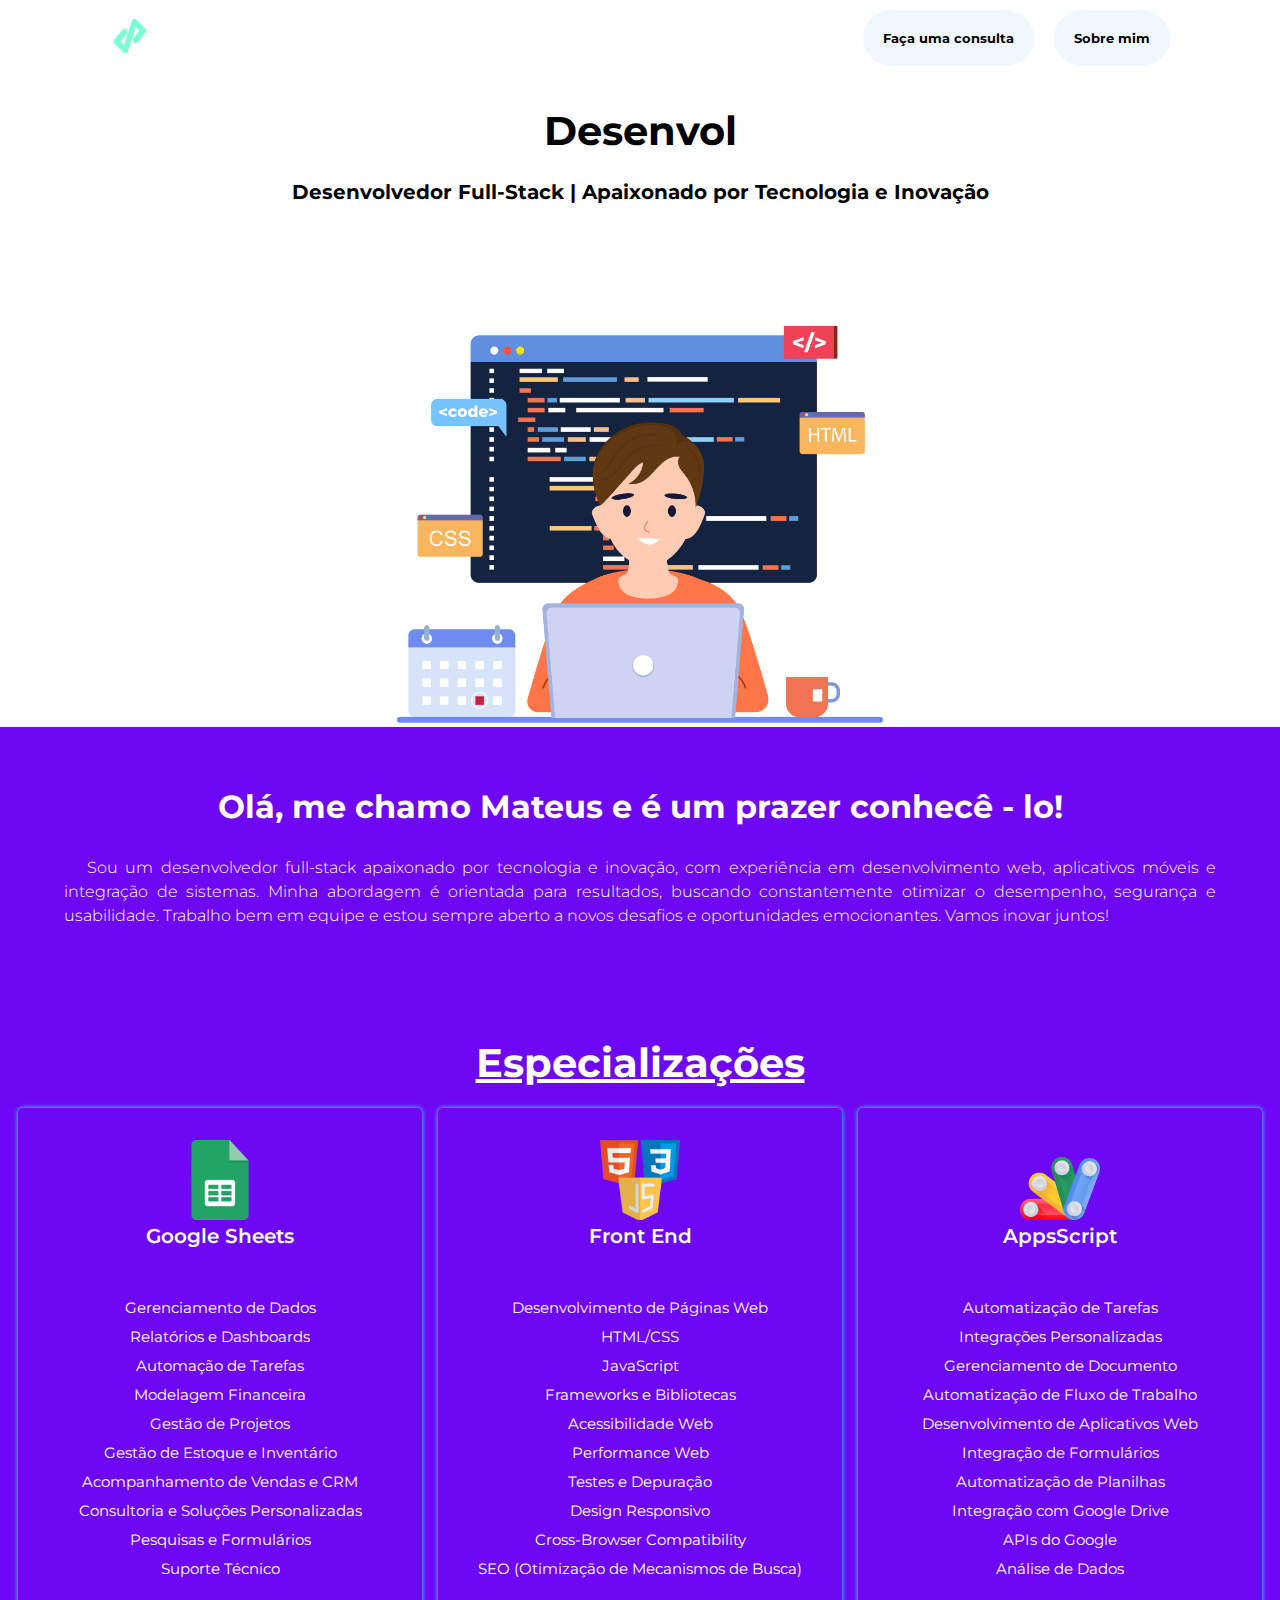
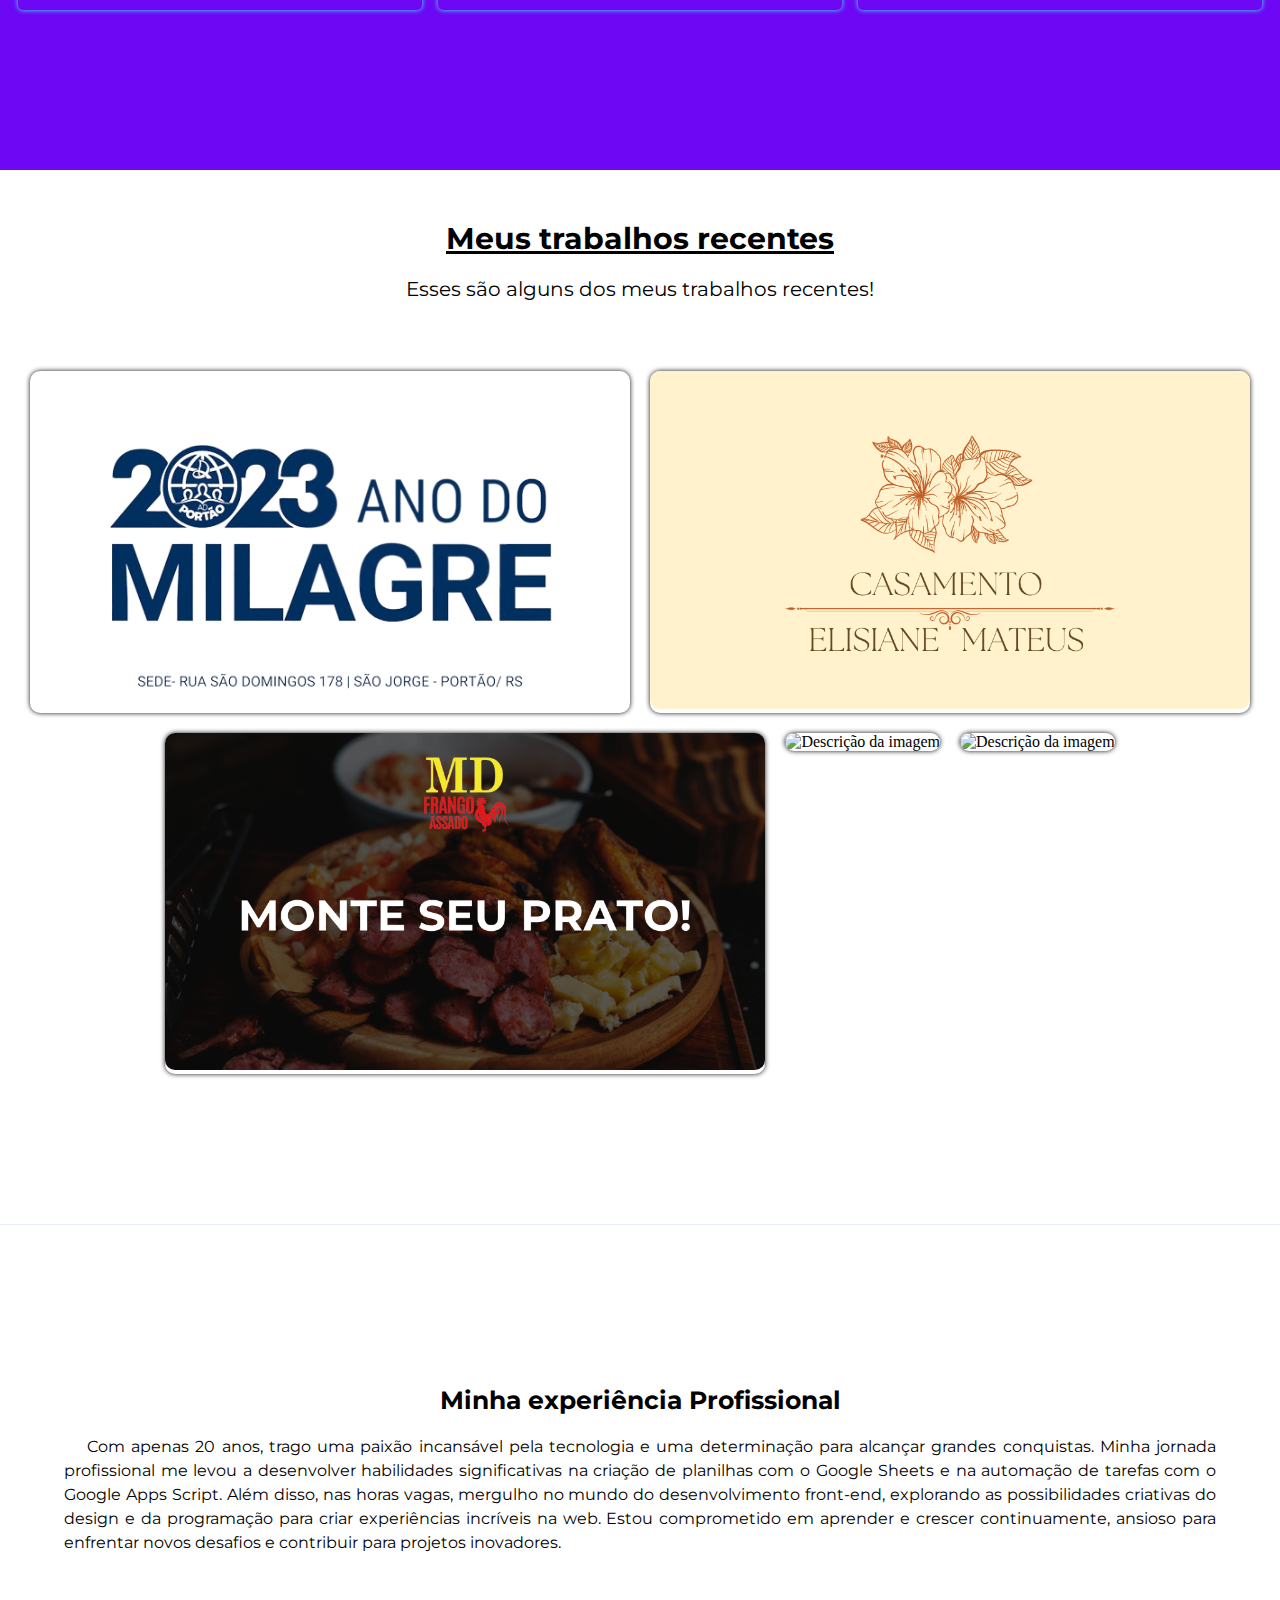
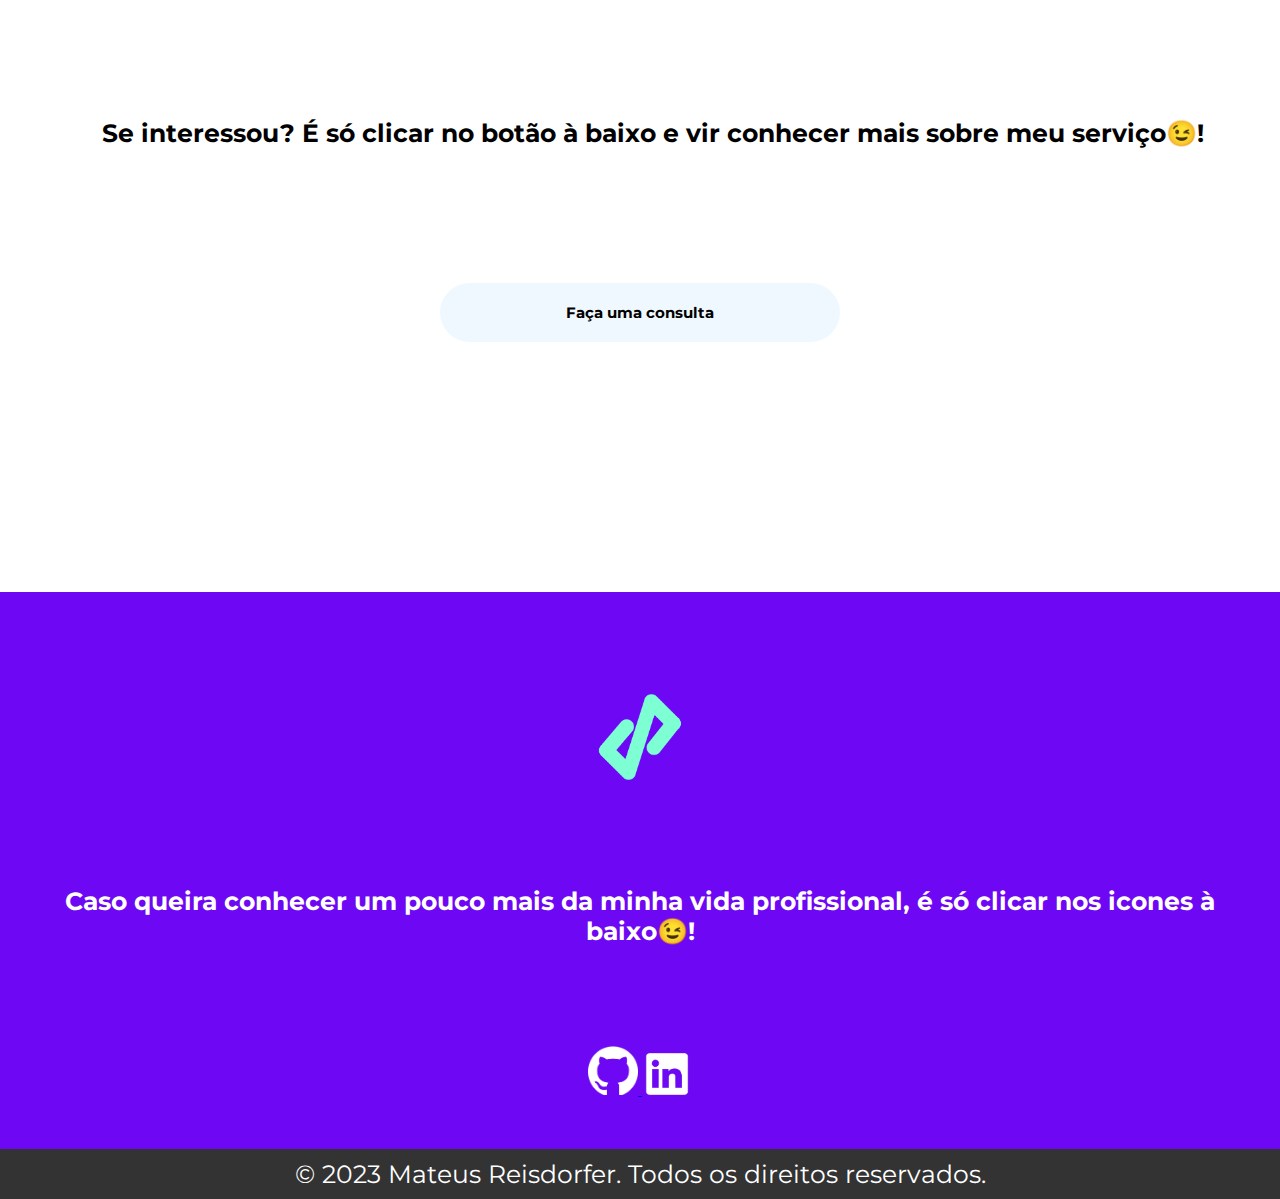
==== commit da6aed6f: "Update index.html" ====
--- a/portifolio/index.html
+++ b/portifolio/index.html
@@ -142,6 +142,26 @@
                     </div>
                 </div>
             </div>
+
+            <div class="contanier">
+                <div class="image-container">
+                    <img src="./images/banner-site-capelania.png" alt="Descrição da imagem">
+                    <div class="overlay">
+                    <p>Uma entidade sem fins lucrativos que mobiliza Capelães para assistência religiosa com reconhecimento legal e eclesiástico.</p>
+                    <a href="https://www.acabcapelania.org" target="_blank">Visitar site</a>
+                    </div>
+                </div>
+            </div>
+
+            <div class="contanier">
+                <div class="image-container">
+                    <img src="./images/banner-site-visao_assessoria.png" alt="Descrição da imagem">
+                    <div class="overlay">
+                    <p>A Visão Assessoria oferece soluções em Segurança Ocupacional e Meio Ambiente, promovendo práticas sustentáveis para um futuro mais seguro.</p>
+                    <a href="https://www.visasoassessoria.com" target="_blank">Visitar site</a>
+                    </div>
+                </div>
+            </div>
         </div>
     </section>
 
--- a/portifolio/Estilo/style.css
+++ b/portifolio/Estilo/style.css
@@ -294,7 +294,7 @@
     display: inline-block;
     box-shadow: 0 0 5px hsl(0, 0%, 7%);
     border-radius: 10px;
-    margin: 20px 10px 10px 0;
+    margin: 20px 10px 0;
     max-width: 600px;
 }
 
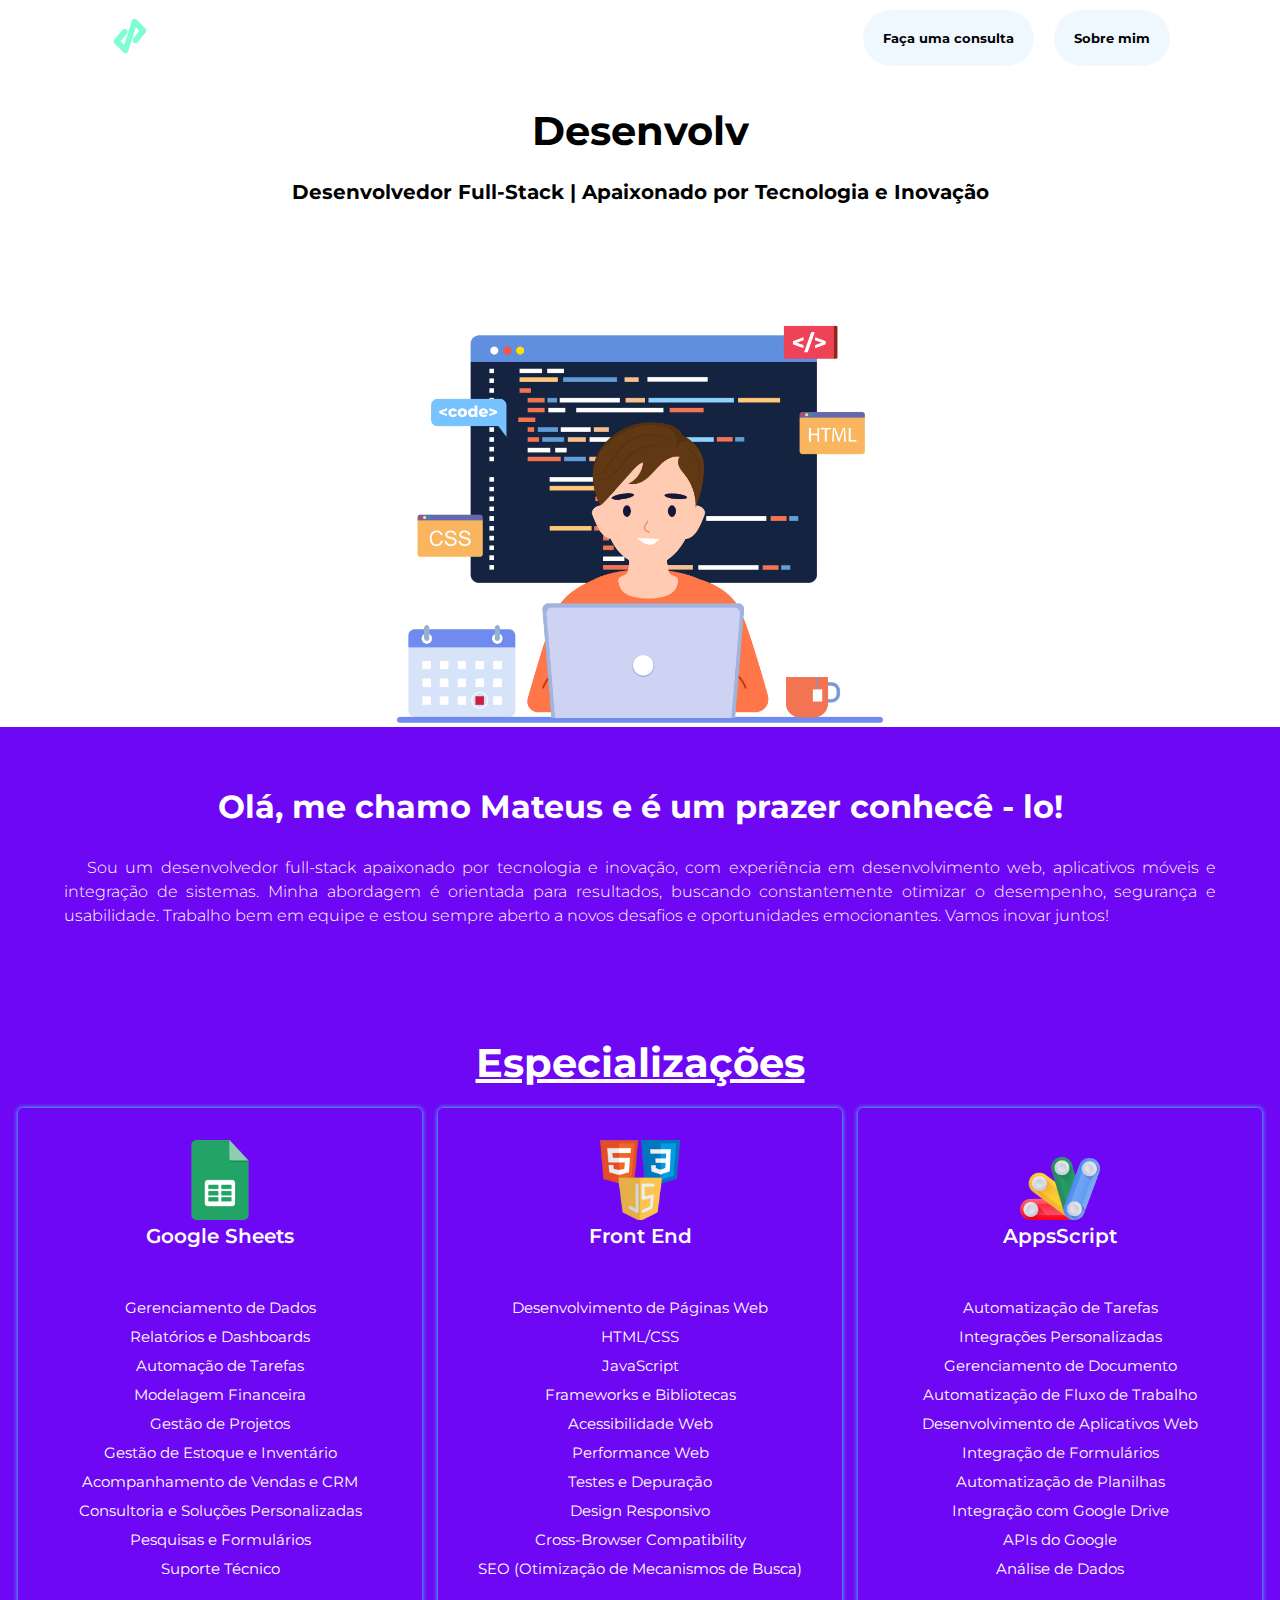
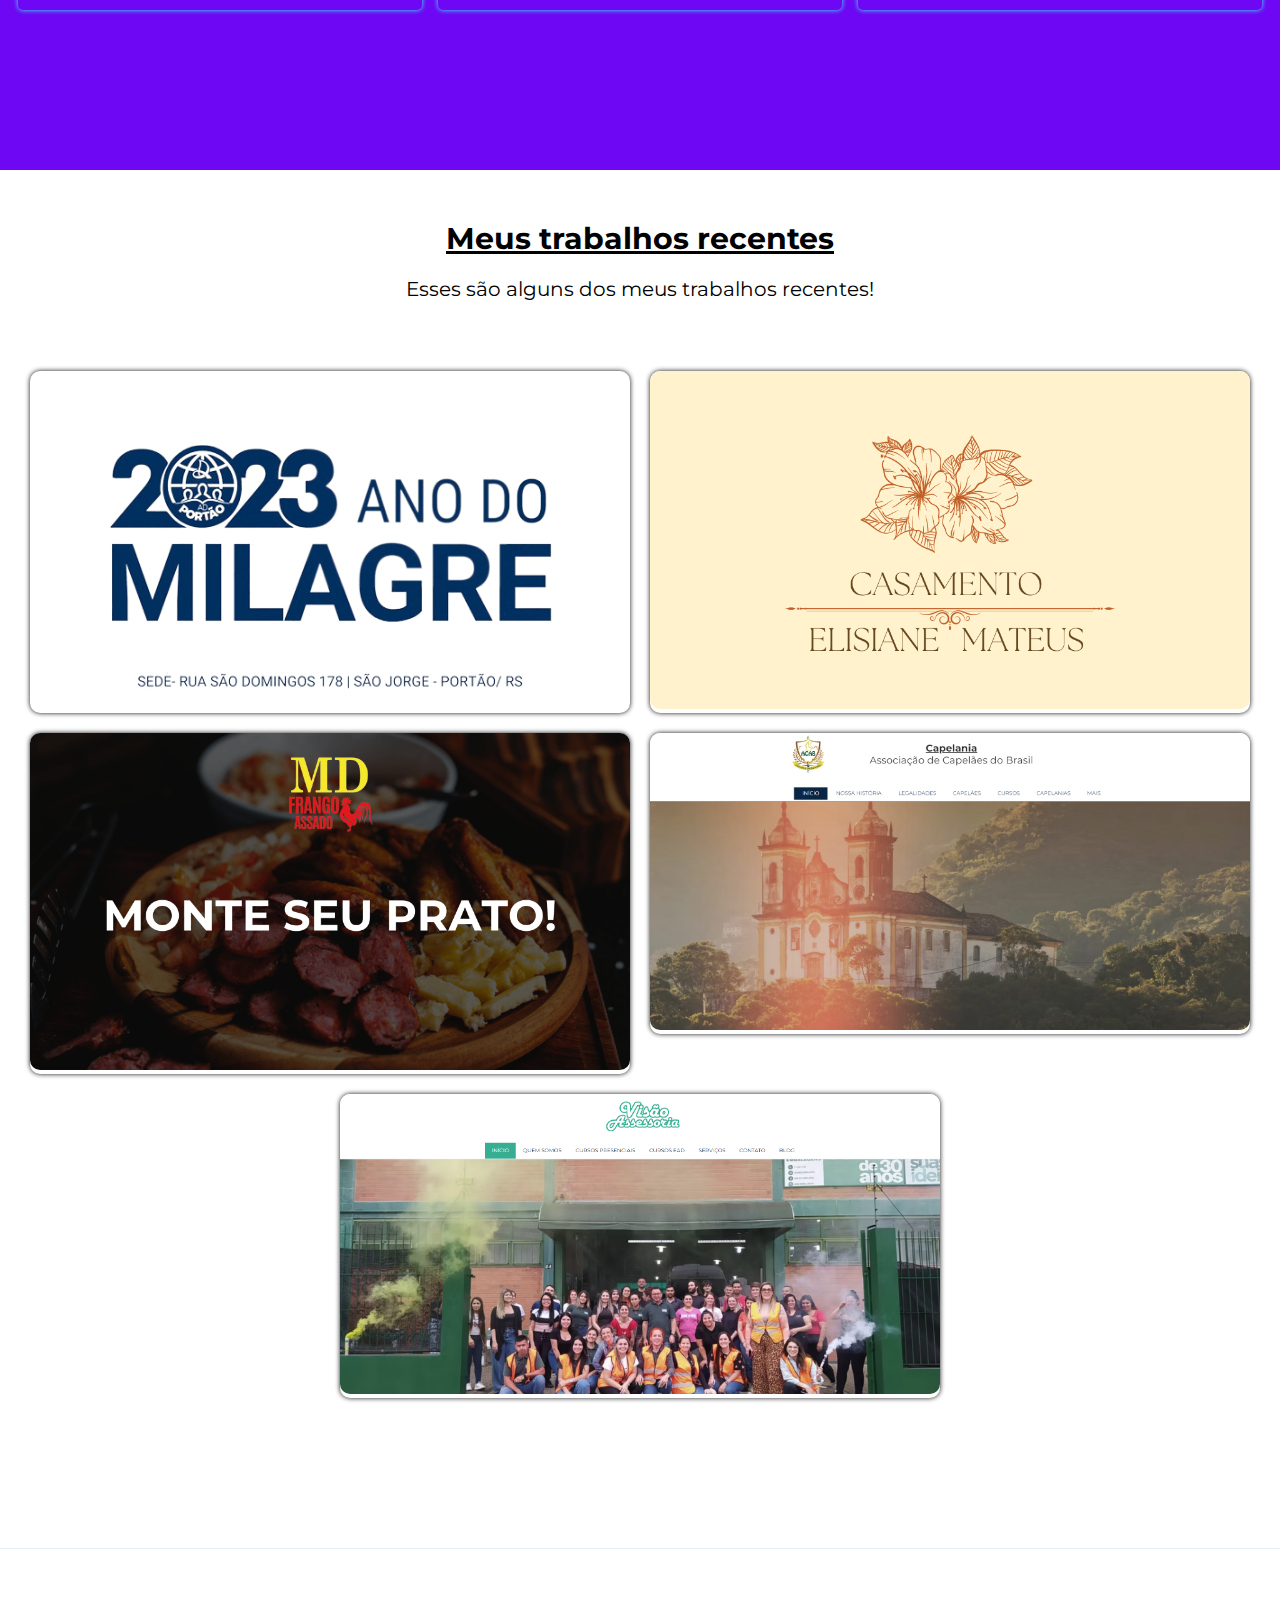
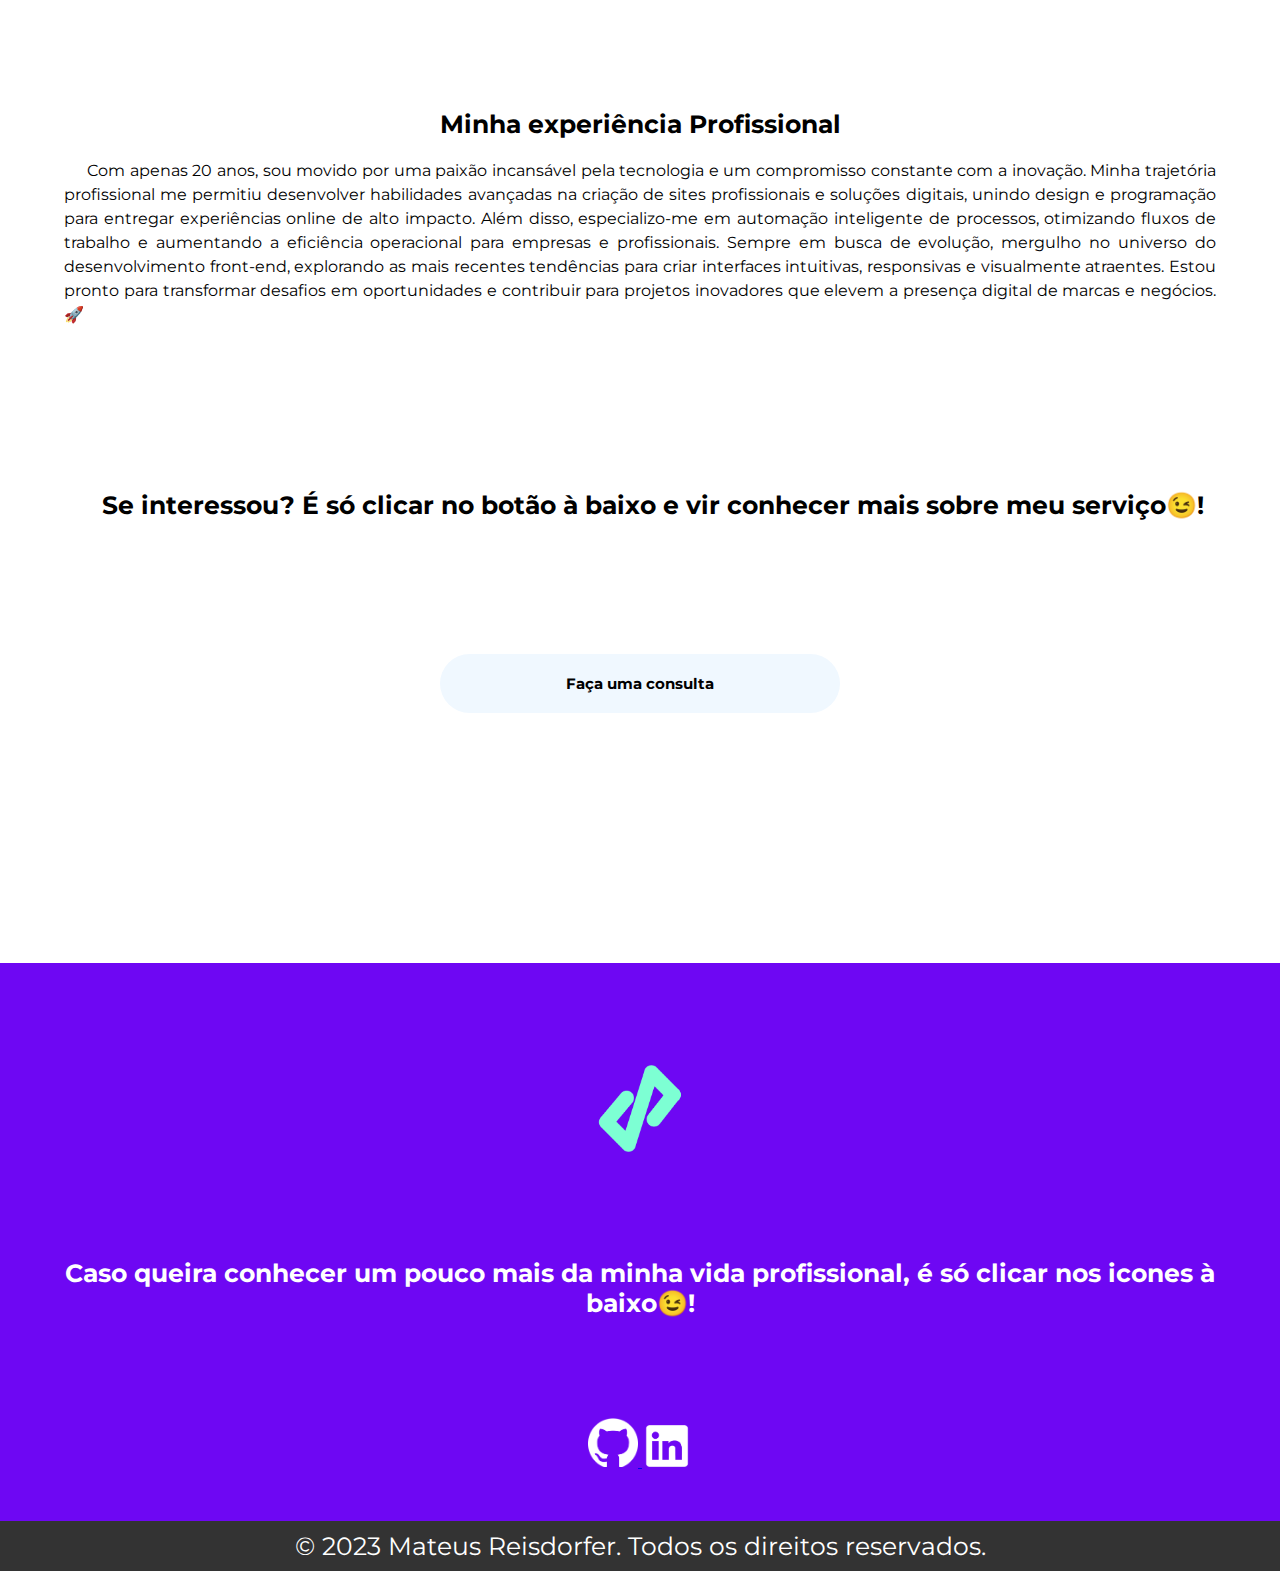
==== commit 02ee96bc: "Update index.html" ====
--- a/portifolio/index.html
+++ b/portifolio/index.html
@@ -169,7 +169,9 @@
         <div class="tittleEperience">
             <h1>Minha experiência Profissional</h1>
             <div class="textExperience">
-                <span>Com apenas 20 anos, trago uma paixão incansável pela tecnologia e uma determinação para alcançar grandes conquistas. Minha jornada profissional me levou a desenvolver habilidades significativas na criação de planilhas com o Google Sheets e na automação de tarefas com o Google Apps Script. Além disso, nas horas vagas, mergulho no mundo do desenvolvimento front-end, explorando as possibilidades criativas do design e da programação para criar experiências incríveis na web. Estou comprometido em aprender e crescer continuamente, ansioso para enfrentar novos desafios e contribuir para projetos inovadores.</span>
+                <span>Com apenas 20 anos, sou movido por uma paixão incansável pela tecnologia e um compromisso constante com a inovação. Minha trajetória profissional me permitiu desenvolver habilidades avançadas na criação de sites profissionais e soluções digitais, unindo design e programação para entregar experiências online de alto impacto.</span>
+                <span>Além disso, especializo-me em automação inteligente de processos, otimizando fluxos de trabalho e aumentando a eficiência operacional para empresas e profissionais. Sempre em busca de evolução, mergulho no universo do desenvolvimento front-end, explorando as mais recentes tendências para criar interfaces intuitivas, responsivas e visualmente atraentes.</span>
+                <span>Estou pronto para transformar desafios em oportunidades e contribuir para projetos inovadores que elevem a presença digital de marcas e negócios. 🚀</span>
             </div>
             <div class="textExperience2">
                 <h1>Se interessou? É só clicar no botão à baixo e vir conhecer mais sobre meu serviço😉!</h1>
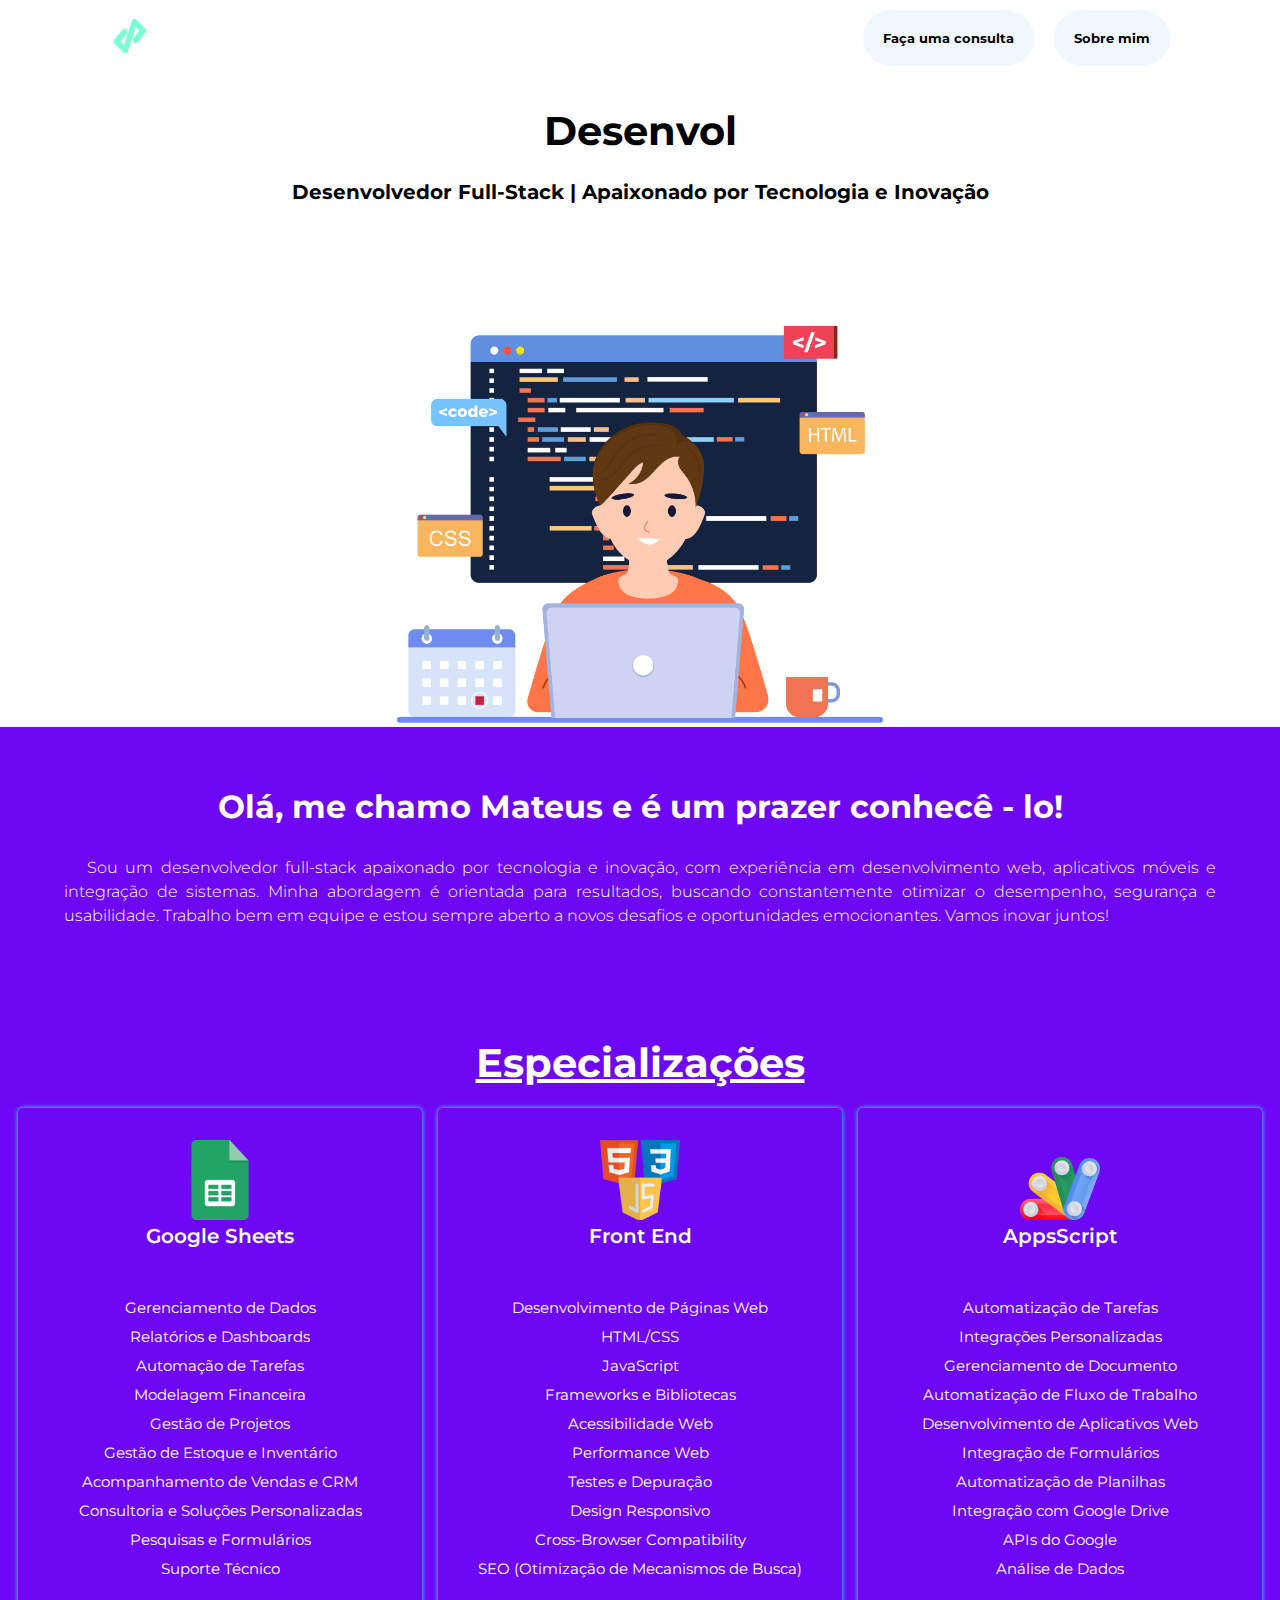
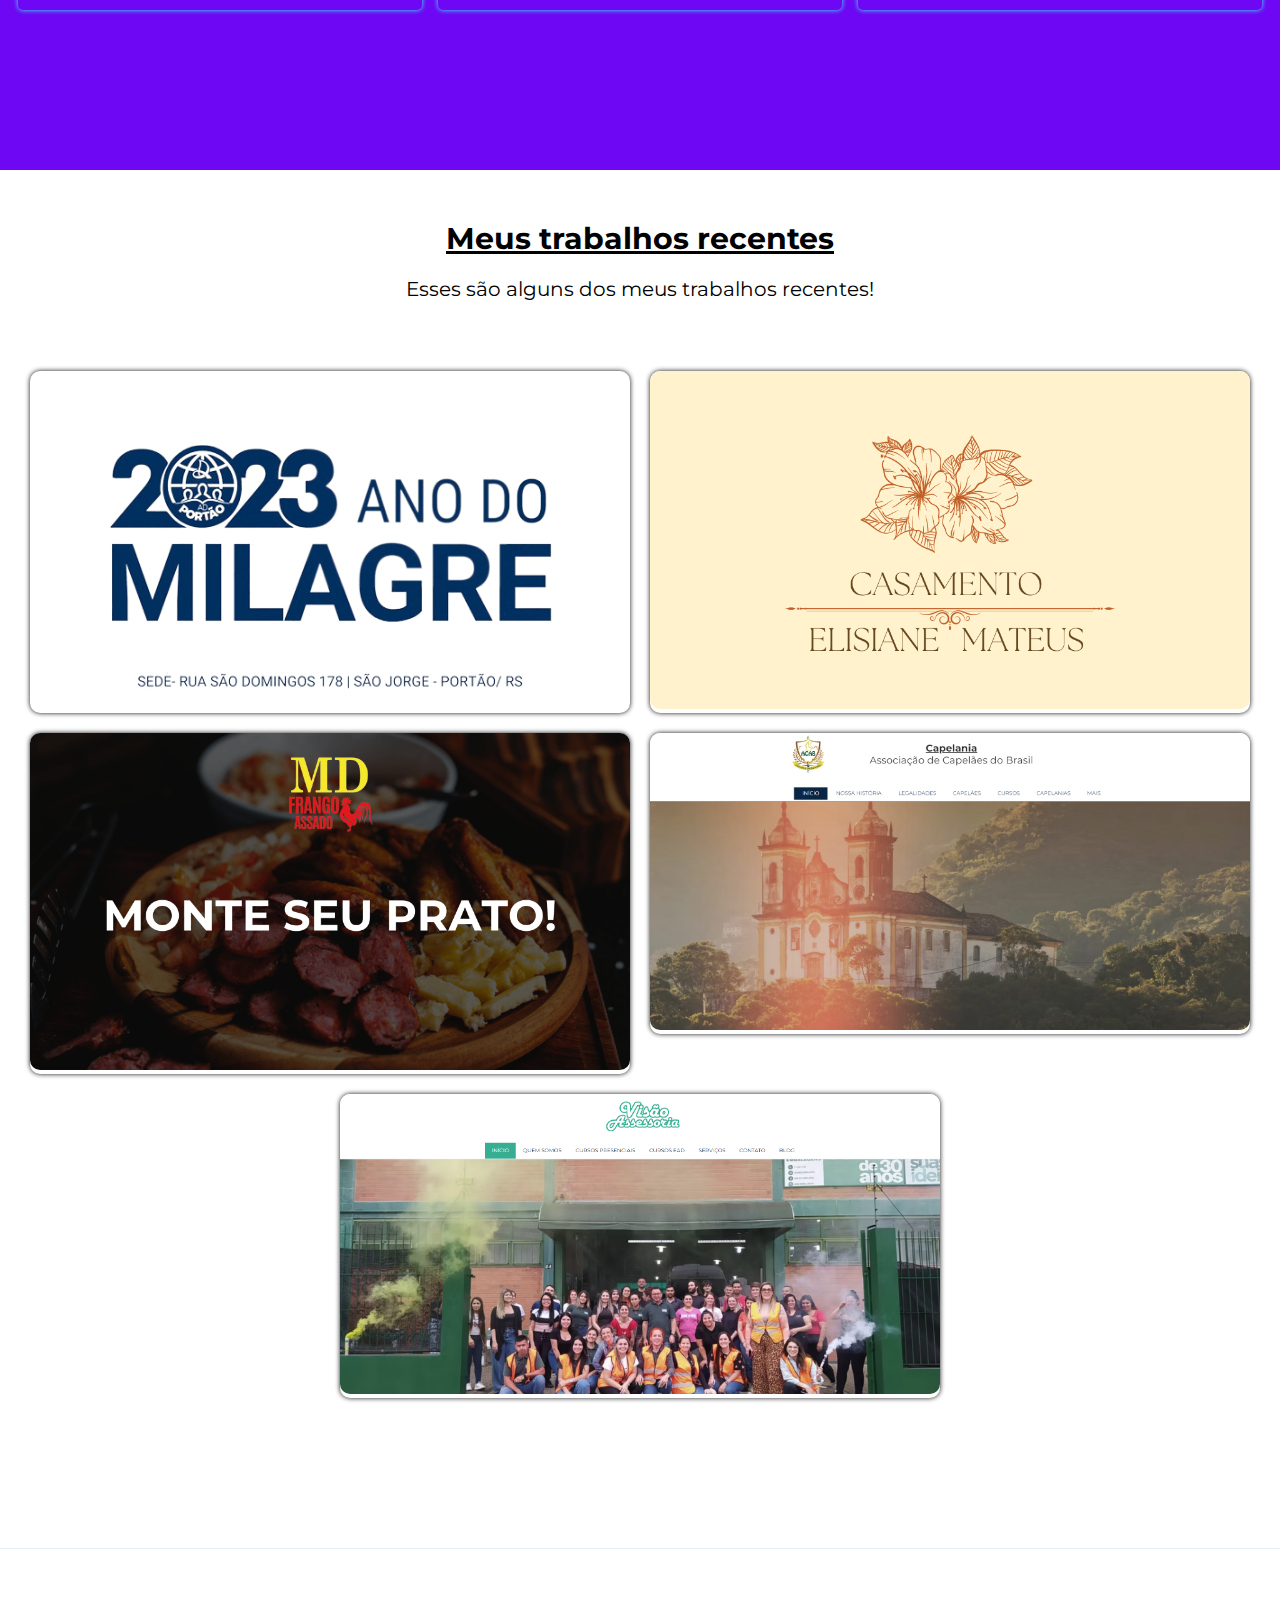
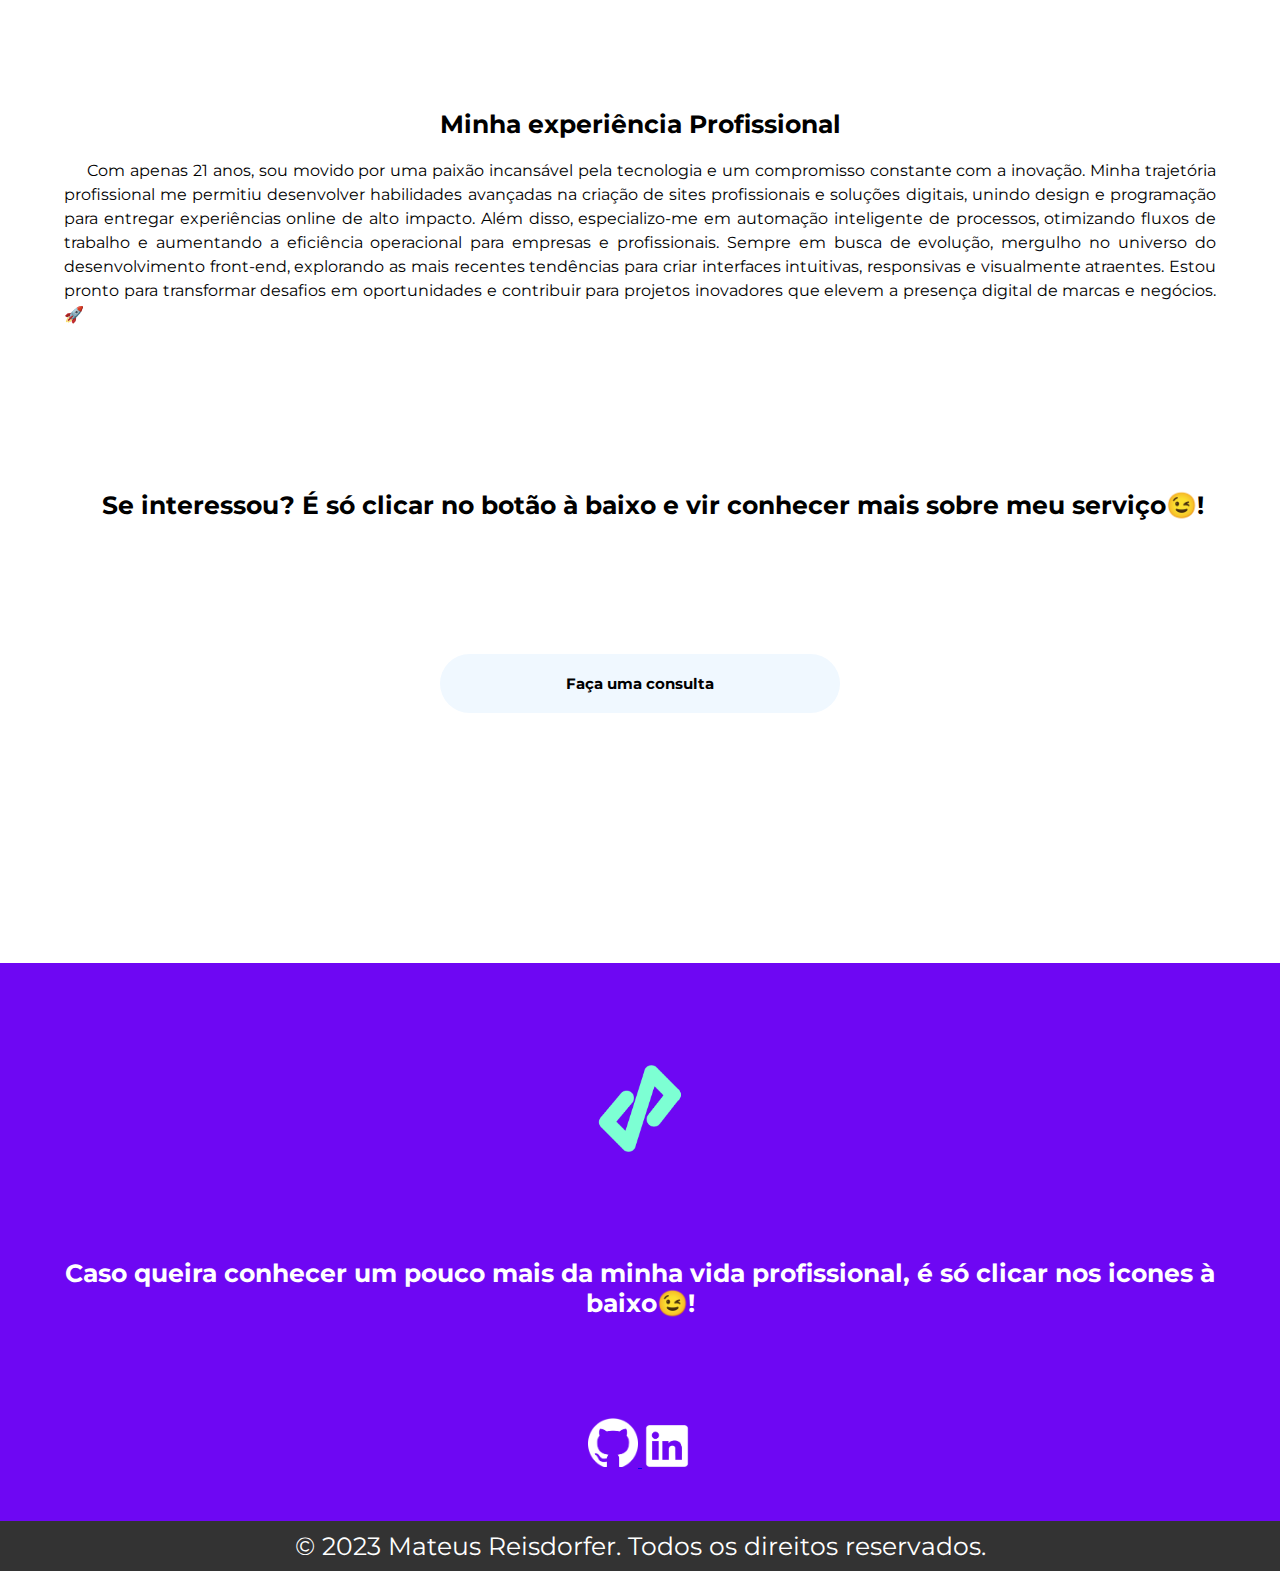
==== commit b2e04260: "Update index.html" ====
--- a/portifolio/index.html
+++ b/portifolio/index.html
@@ -169,7 +169,7 @@
         <div class="tittleEperience">
             <h1>Minha experiência Profissional</h1>
             <div class="textExperience">
-                <span>Com apenas 20 anos, sou movido por uma paixão incansável pela tecnologia e um compromisso constante com a inovação. Minha trajetória profissional me permitiu desenvolver habilidades avançadas na criação de sites profissionais e soluções digitais, unindo design e programação para entregar experiências online de alto impacto.</span>
+                <span>Com apenas 21 anos, sou movido por uma paixão incansável pela tecnologia e um compromisso constante com a inovação. Minha trajetória profissional me permitiu desenvolver habilidades avançadas na criação de sites profissionais e soluções digitais, unindo design e programação para entregar experiências online de alto impacto.</span>
                 <span>Além disso, especializo-me em automação inteligente de processos, otimizando fluxos de trabalho e aumentando a eficiência operacional para empresas e profissionais. Sempre em busca de evolução, mergulho no universo do desenvolvimento front-end, explorando as mais recentes tendências para criar interfaces intuitivas, responsivas e visualmente atraentes.</span>
                 <span>Estou pronto para transformar desafios em oportunidades e contribuir para projetos inovadores que elevem a presença digital de marcas e negócios. 🚀</span>
             </div>
